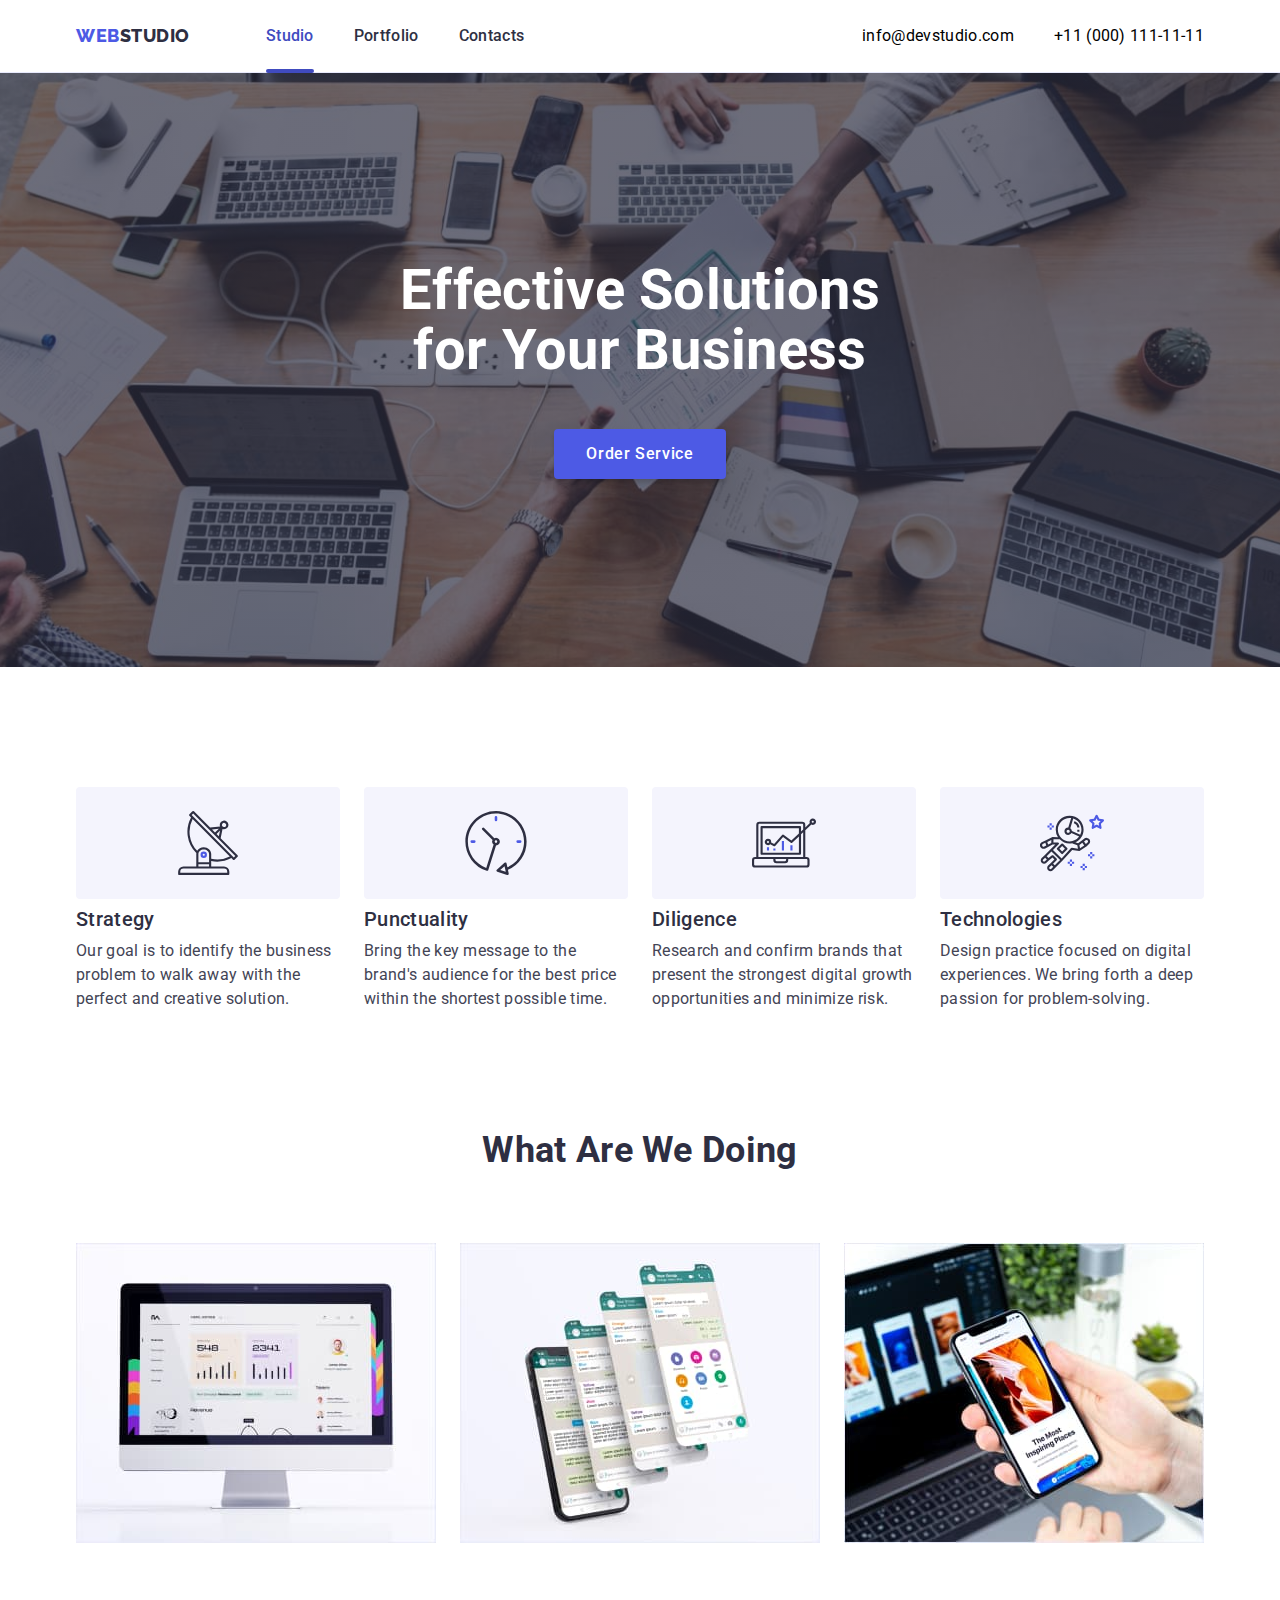
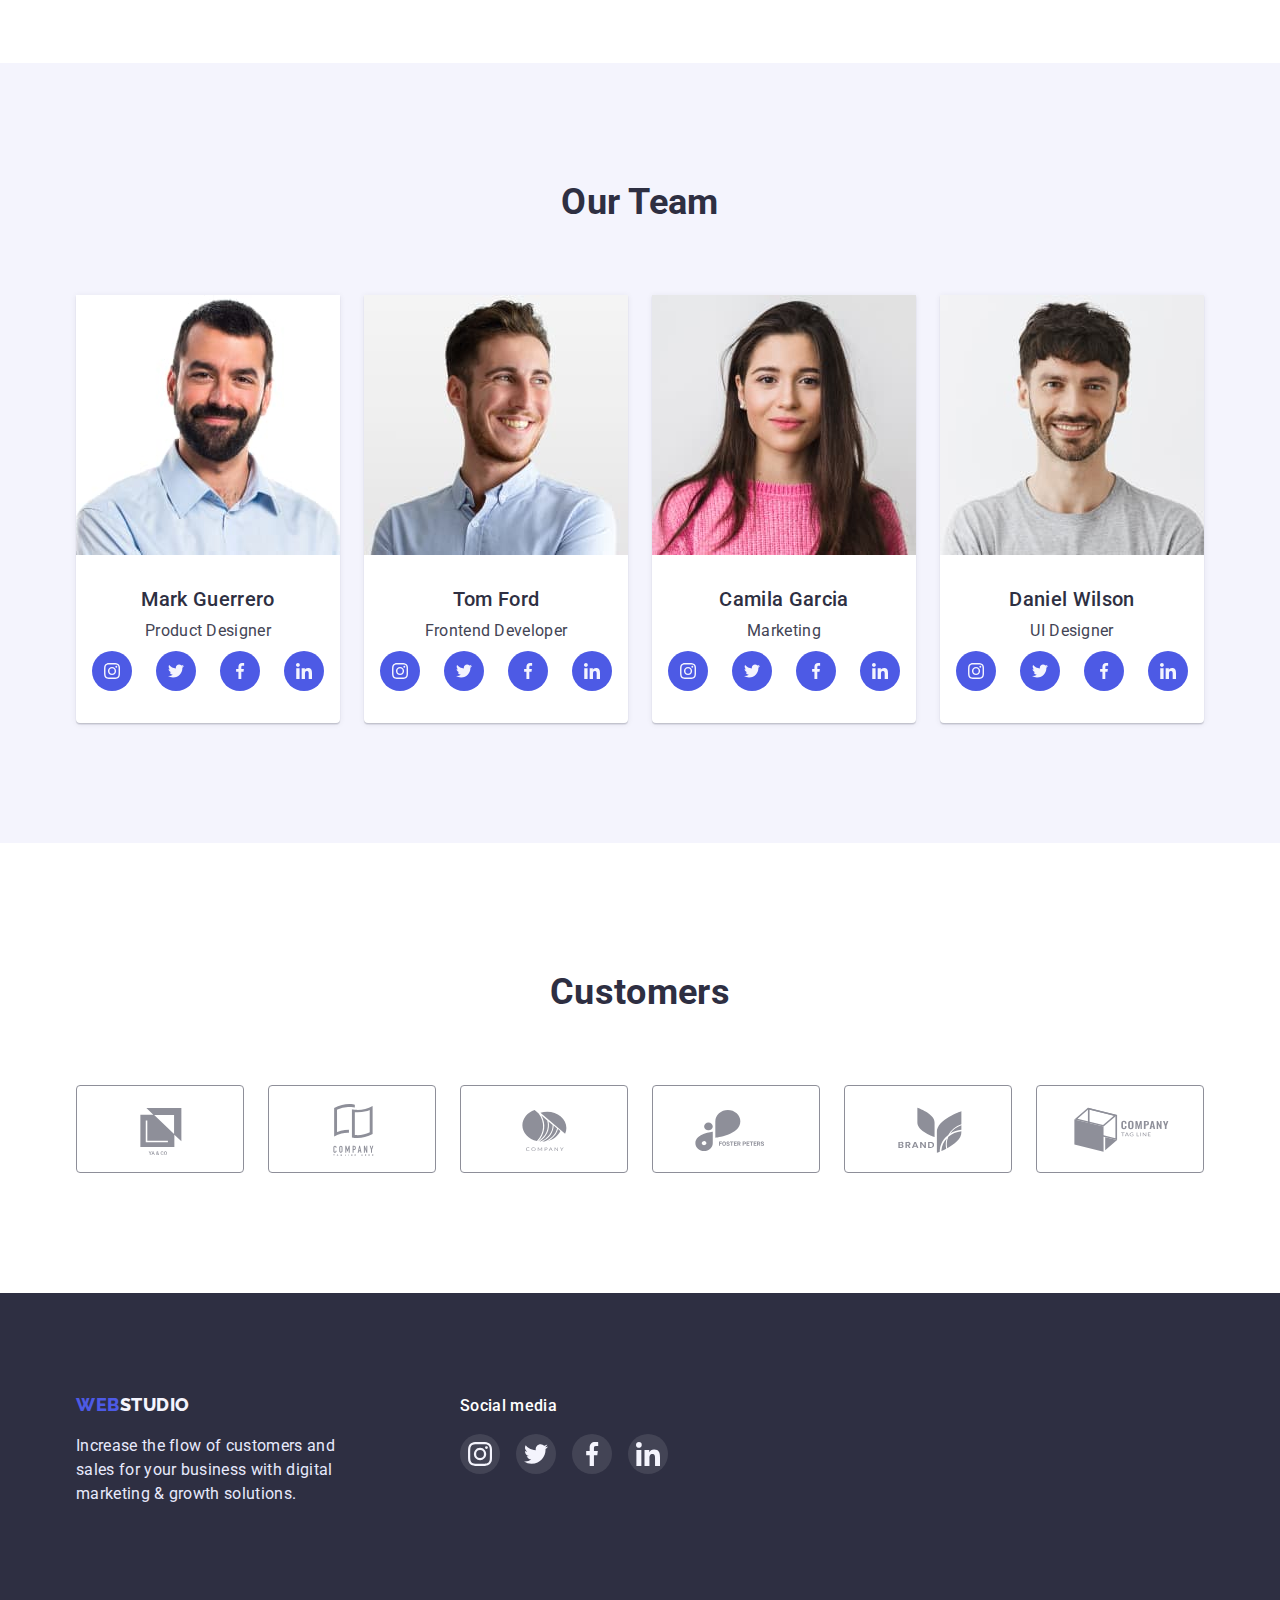
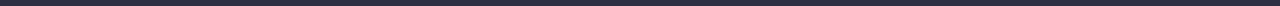
==== index.html @ 30af1ad0 "Initial commit" ====
<!DOCTYPE html>
<html lang="en">
<head>
    <meta charset="UTF-8">
    <meta http-equiv="X-UA-Compatible" content="IE=edge">
    <meta name="viewport" content="width=device-width, initial-scale=1.0">
    <title>Web Studio (Version 3.0)</title>
    <link rel="preconnect" href="https://fonts.googleapis.com">
    <link rel="preconnect" href="https://fonts.gstatic.com" crossorigin>
    <link href="https://fonts.googleapis.com/css2?family=Raleway:wght@800&family=Roboto:wght@400;500;700&display=swap" rel="stylesheet">
    <link rel="stylesheet" href="https://cdn.jsdelivr.net/npm/modern-normalize@1.1.0/modern-normalize.css">
    <link rel="stylesheet" href="./css/style.css">
</head>

<body>

    <!--HEADER-->

    <header class="page-header">
        <div class="container page-container">
            <nav class="page-nav page-container">
            <a class="logo link" href="./index.html">Web<span class="logotype">Studio</span></a>
            <ul class="menu list page-container">
                <li class="menu-item">
                    <a class="menu-link current link" href="./index.html">Studio</a></li>
                <li class="menu-item">
                    <a class="menu-link link" href="./portfolio.html">Portfolio</a></li>
                <li class="menu-item">
                    <a class="menu-link link" href="./contacts.html">Contacts</a></li>
            </ul>
            </nav>
            <address class="address">
                <ul class="list page-container">
                    <li class="menu-item">
                        <a class="contact-email link" href="mailto:info@devstudio.com">info@devstudio.com</a>
                    </li >
                    <li class="menu-item">
                        <a class="contact-phone-number link" href="tel:+110001111111">+11 (000) 111-11-11</a>
                    </li>
                </ul>
            </address>
        </div>
   </header>
    <main>

        <!--HERO-->

        <section class="hero">
            <div class="container">
                <h1 class="page-hero">Effective Solutions for Your Business</h1>
                <button class="btn-page-hero" type="button" data-modal-open>Order Service</button>
            </div>
        </section>

        <!--WORK PRINCIPLES-->

        <section class="section-work-prin">
            <div class="container">
                <h2 class="visually-hidden">Work principles</h2>
                <ul class="list page-container page-work-prin">
                    
                    <li class="card">
                        <div class="block-work">
                            <svg class="work-icon" width="64" height="64"> 
                                <use href="./images/symbol-defs.svg#icon-antenna"></use> 
                            </svg>
                        </div>
                        <h3 class="title">Strategy</h3>
                        <p class="text">Our goal is to identify the business
                        problem to walk away with the perfect and creative solution. </p>
                    </li>

                    <li class="card">
                        <div class="block-work">
                            <svg class="work-icon" width="64" height="64"> 
                                <use href="./images/symbol-defs.svg#icon-clock"></use> 
                            </svg>
                        </div>
                        <h3 class="title">Punctuality</h3> 
                        <p class="text">Bring the key message to the brand's audience for the best price within the shortest possible time.</p>
                    </li>
                    <li class="card">
                        <div class="block-work">
                            <svg class="work-icon" width="64" height="64"> 
                                <use href="./images/symbol-defs.svg#icon-diagram"></use> 
                            </svg>
                        </div>
                        <h3 class="title">Diligence</h3>
                        <p class="text">Research and confirm brands that present the strongest digital growth opportunities and minimize risk.</p>
                    </li>
                    <li class="card">
                        <div class="block-work">
                            <svg class="work-icon" width="64" height="64"> 
                                <use href="./images/symbol-defs.svg#icon-astronaut"></use> 
                            </svg>
                        </div>
                        <h3 class="title">Technologies</h3>
                        <p class="text">Design practice focused on digital experiences. We bring forth a deep passion for problem-solving.</p>
                    </li>
                </ul>
            </div>
        </section>

        <!--WHAT DOING-->

        <section class="section">
            <div class="container">
                <h2 class="page-title-what">What are we doing</h2>
                <ul class="list cards-doing page-container">
                    <li class="card"><img src="./images/monitor.jpg" alt="monitor" 
                        width="360" 
                        height="300"></li>
                    <li class="card"><img src="./images/mobilephone.jpg" alt="mobile phones" 
                        width="360" 
                        height="300"></li>
                    <li class="card"><img src="./images/phone-in-hand.jpg" alt="mobile phone in hand" 
                        width="360" 
                        height="300"></li>
                </ul>
        </div>
        </section>

        <!--OUR TEAM-->

        <section class="bgr-our-team">
            <div class="container">
                <h2 class="page-title-team">Our Team</h2>
                <ul class="list page-our-team">
                    <li class="card-our-team">
                        <img src="./images/our-team/mark-guerrero.jpg" alt="Mark Guerrero" width="264" height="260">
                        <div class="blok-img">
                            <h3 class="title">Mark Guerrero</h3>
                            <p class="text">Product Designer</p>
                            <ul class="team-list list">

                                <li class="team-list-item"><a class="team-list-link" href="">
                                    <svg class="team-icon" width="16" height="16"> 
                                        <use href="./images/symbol-defs.svg#icon-instagram"></use> 
                                    </svg>
                                </a>                  
                                </li>

                                <li class="team-list-item"><a class="team-list-link" href="">
                                    <svg class="team-icon" width="16" height="16"> 
                                        <use href="./images/symbol-defs.svg#icon-twitter"></use> 
                                    </svg>
                                </a>                  
                                </li>

                                <li class="team-list-item"><a class="team-list-link" href="">
                                    <svg class="team-icon" width="16" height="16"> 
                                        <use href="./images/symbol-defs.svg#icon-facebook"></use> 
                                    </svg>
                                </a>                  
                                </li>

                                <li class="team-list-item"><a class="team-list-link" href="">
                                    <svg class="team-icon" width="16" height="16"> 
                                        <use href="./images/symbol-defs.svg#icon-linkedin"></use> 
                                    </svg>
                                </a>                  
                                </li>
                            </ul>
                        </div>
                    </li>

                    <li class="card-our-team">
                        <img src="./images/our-team/tom-ford.jpg" alt="Tom Ford" width="264" height="260">
                        <div class="blok-img">
                            <h3 class="title">Tom Ford</h3>
                            <p class="text">Frontend Developer</p>
                            <ul class="team-list list">

                                <li class="team-list-item"><a class="team-list-link" href="">
                                    <svg class="team-icon" width="16" height="16"> 
                                        <use href="./images/symbol-defs.svg#icon-instagram"></use> 
                                    </svg>
                                </a>                  
                                </li>

                                <li class="team-list-item"><a class="team-list-link" href="">
                                    <svg class="team-icon" width="16" height="16"> 
                                        <use href="./images/symbol-defs.svg#icon-twitter"></use> 
                                    </svg>
                                </a>                  
                                </li>

                                <li class="team-list-item"><a class="team-list-link" href="">
                                    <svg class="team-icon" width="16" height="16"> 
                                        <use href="./images/symbol-defs.svg#icon-facebook"></use> 
                                    </svg>
                                </a>                  
                                </li>

                                <li class="team-list-item"><a class="team-list-link" href="">
                                    <svg class="team-icon" width="16" height="16"> 
                                        <use href="./images/symbol-defs.svg#icon-linkedin"></use> 
                                    </svg>
                                </a>                  
                                </li>
                            </ul>
                        </div>
                    </li>

                    <li class="card-our-team">
                        <img src="./images/our-team/camila-garcia.jpg" alt="Camila Garcia" width="264" height="260">
                        <div class="blok-img">
                            <h3 class="title">Camila Garcia</h3>
                            <p class="text">Marketing</p>
                            <ul class="team-list list">

                                <li class="team-list-item"><a class="team-list-link" href="">
                                    <svg class="team-icon" width="16" height="16"> 
                                        <use href="./images/symbol-defs.svg#icon-instagram"></use> 
                                    </svg>
                                </a>                  
                                </li>

                                <li class="team-list-item"><a class="team-list-link" href="">
                                    <svg class="team-icon" width="16" height="16"> 
                                        <use href="./images/symbol-defs.svg#icon-twitter"></use> 
                                    </svg>
                                </a>                  
                                </li>

                                <li class="team-list-item"><a class="team-list-link" href="">
                                    <svg class="team-icon" width="16" height="16"> 
                                        <use href="./images/symbol-defs.svg#icon-facebook"></use> 
                                    </svg>
                                </a>                  
                                </li>

                                <li class="team-list-item"><a class="team-list-link" href="">
                                    <svg class="team-icon" width="16" height="16"> 
                                        <use href="./images/symbol-defs.svg#icon-linkedin"></use> 
                                    </svg>
                                </a>                  
                                </li>
                            </ul>
                        </div>
                    </li>
                    
                    <li class="card-our-team"><img src="./images/our-team/daniel-wilson.jpg" alt="Daniel Wilson" width="264" height="260">
                        <div class="blok-img">
                            <h3 class="title">Daniel Wilson</h3>
                            <p class="text">UI Designer</p>
                            <ul class="team-list list">

                                <li class="team-list-item"><a class="team-list-link" href="">
                                    <svg class="team-icon" width="16" height="16"> 
                                        <use href="./images/symbol-defs.svg#icon-instagram"></use> 
                                    </svg>
                                </a>                  
                                </li>

                                <li class="team-list-item"><a class="team-list-link" href="">
                                    <svg class="team-icon" width="16" height="16"> 
                                        <use href="./images/symbol-defs.svg#icon-twitter"></use> 
                                    </svg>
                                </a>                  
                                </li>

                                <li class="team-list-item"><a class="team-list-link" href="">
                                    <svg class="team-icon" width="16" height="16"> 
                                        <use href="./images/symbol-defs.svg#icon-facebook"></use> 
                                    </svg>
                                </a>                  
                                </li>

                                <li class="team-list-item"><a class="team-list-link" href="">
                                    <svg class="team-icon" width="16" height="16"> 
                                        <use href="./images/symbol-defs.svg#icon-linkedin"></use> 
                                    </svg>
                                </a>                  
                                </li>
                            </ul>
                        </div>
                    </li>
                </ul>
        </div>
        </section>
        <section class="section-customers">
            <div class="container">
                <h2 class="page-title-customers">Customers</h2>
                <ul class="customers-list list">
                    <li class="customers-list-item"><a class="customers-list-link" href="">
                        <svg class="customers-icon" width="104" height="56"> 
                            <use href="./images/symbol-defs.svg#icon-client-one"></use> 
                        </svg>
                    </a>                  
                    </li>
                    <li class="customers-list-item"><a class="customers-list-link" href="">
                        <svg class="customers-icon" width="104" height="56"> 
                            <use href="./images/symbol-defs.svg#icon-client-two"></use> 
                        </svg>
                    </a>                  
                    </li>
                    <li class="customers-list-item"><a class="customers-list-link" href="">
                        <svg class="customers-icon" width="104" height="56"> 
                            <use href="./images/symbol-defs.svg#icon-client-three"></use> 
                        </svg>
                    </a>                  
                    </li>
                    <li class="customers-list-item"><a class="customers-list-link" href="">
                        <svg class="customers-icon" width="104" height="56"> 
                            <use href="./images/symbol-defs.svg#icon-client-four"></use> 
                        </svg>
                    </a>                  
                    </li>
                    <li class="customers-list-item"><a class="customers-list-link" href="">
                        <svg class="customers-icon" width="104" height="56"> 
                            <use href="./images/symbol-defs.svg#icon-client-fife"></use> 
                        </svg>
                    </a>                  
                    </li>
                    <li class="customers-list-item"><a class="customers-list-link" href="">
                        <svg class="customers-icon" width="104" height="56"> 
                            <use href="./images/symbol-defs.svg#icon-client-six"></use> 
                        </svg>
                    </a>                  
                    </li>
                </ul>
            </div>
        </section>
    </main>

    <!--FOOTER-->

    <footer class="footer">
        <div class="container">
            <div class="block-footer">
            <div class="block-logo">
                <a class="logo-footer link" href="./index.html">Web<span class="logotype-footer">Studio</span></a>
                <p class="text-footer">Increase the flow of customers and sales for your business with digital marketing & growth solutions.</p>
            </div>
            <div class="block-social">
                <p class="title-social">Social media</p>
                <ul class="social-list list">
                    <li class="social-list-item">
                        <a class="social-list-link" href="">
                        <svg class="social-icon"> 
                            <use href="./images/symbol-defs.svg#icon-instagram"></use> 
                        </svg>
                    </a>                  
                    </li>
                     <li class="social-list-item">
                        <a class="social-list-link" href="">
                        <svg class="social-icon"> 
                            <use href="./images/symbol-defs.svg#icon-twitter"></use> 
                        </svg>
                    </a>                  
                    </li>
                     <li class="social-list-item">
                        <a class="social-list-link" href="">
                        <svg class="social-icon"> 
                            <use href="./images/symbol-defs.svg#icon-facebook"></use> 
                        </svg>
                    </a>                  
                    </li>
                     <li class="social-list-item">
                        <a class="social-list-link" href="">
                        <svg class="social-icon"> 
                            <use href="./images/symbol-defs.svg#icon-linkedin"></use> 
                        </svg>
                    </a>                  
                    </li>
                </ul>
            </div>
            </div>
        </div>
    </footer>

    <!--MODAL WINDOW-->

    <div class="backdrop is-hidden" data-modal>
        <div class="modal">
            <button type="button" class="modal-close-btn" data-modal-close>
                <svg class="modal-close-btn-icon" width="8" height="8">
                    <use href="./images/symbol-defs.svg#icon-close-black-18dp"></use>
                </svg>
            </button>
        </div>
    </div>
<script src="./js/modal.js"></script>
</body>
</html>
---- css/style.css ----
:root {
    --primary-text-color-slate: #434455;
    --color-navy-blue: #2E2F42;
    --primary-color-white: #ffffff;
    --color-iris: #4D5AE5;
    --color-ocean: #404BBF;
    --color-copnflower: #E7E9FC;
    --color-cloud: #F4F4FD;
    --color-light-slate: #8E8F99;
    --color-green: #31D0AA;
    --color-dairy: #FCFCFC;
    --transition: cubic-bezier(0.4, 0, 0.2, 1);
}

h1,
h2, 
h3,
p {
    margin-top: 0;
    margin-bottom: 0;
}

ul, 
ol {
    margin-top: 0;
    margin-bottom: 0;
    padding-left: 0;
}

img {
    display: block;
    min-width: 100%;
    height: auto;
}

body {
    font-family: 'Roboto', sans-serif;
    font-size: 16px;
    letter-spacing: 0.02em;
    line-height: 1.5;
    background: var(--primary-white-color);
}

.container {
    width: 1158px;
    margin: 0 auto;
    padding-left: 15px;
    padding-right: 15px;
}

.page-container {
    display: flex;
    align-items: center;
}

.list {
    list-style: none;
    padding: 0;
    margin: 0;
}

.link {
    text-decoration: none;
}



/*=========================HEADER======================*/

.logo {
    font-family: 'Raleway', sans-serif;
    font-weight: 800;
    font-size: 18px;
    line-height: 1.33;
    letter-spacing: 0.03em;
    text-transform: uppercase;
    color: var(--color-iris);
    margin-right: 76px;
}

.logotype {
    color: var(--color-navy-blue);
    
}

.menu-link {
    position: relative;
    font-weight: 500;
    color: var(--color-navy-blue);
    transition: color 250ms var(--transition);
}

.current {
    color: var(--color-ocean);
}

.menu-link:hover,
.menu-link:focus,
.contact-email:hover,
.contact-email:focus,
.contact-phone-number:hover,
.contact-phone-number:focus {
    color: var(--color-iris);
}

.current::after {
    position: absolute;
    content: '';
    left: 0;
    bottom: 0;
    width: 100%;
    height: 4px;
    display: block;
    background-color: var(--color-ocean);
    border-radius: 2px;
    transform: translateY(28px);
}

.contact-email,
.contact-phone-number {
    color: var(--primary-text-color);
    font-style: normal;
    transition: color 250ms var(--transition);
}

.address {
    margin-left: auto;
}

.menu-item:not(:last-child) {
    margin-right: 40px;
}

.page-header {
    padding-top: 24px;
    padding-bottom: 24px;
    border-bottom: 1px solid var(--color-copnflower);
}

/*========================HERO============================*/

.hero {
    background-color: var(--color-navy-blue);
    text-align: center;
    padding-top: 188px;
    padding-bottom: 188px;
    background-image: linear-gradient(rgba(46, 47, 66, 0.7), rgba(46, 47, 66, 0.7)), url("../images/people-office.jpg");
    background-size: cover;
    background-position: center;
    background-repeat: no-repeat;
    max-width: 1440px;
    margin: 0 auto;
    background-color: rgba(46, 47, 66, 0.7);
}

.page-hero {
    font-size: 56px;
    line-height: 1.07;
    font-weight: 700;
    color: var(--primary-color-white);
    margin-bottom: 48px;
    margin-right: auto;
    margin-left: auto;
    width: 496px;
}

.btn-page-hero {
    background: var(--color-iris);
    color: var(--primary-color-white);
    font-weight: 500;
    letter-spacing: 0.04em;
    cursor: pointer;
    font-family: inherit;
    padding: 16px 32px;
    border: none;
    border-radius: 4px;
    box-shadow: 0px 4px 4px rgba(0, 0, 0, 0.15);
    transition: background-color 250ms var(--transition);
}

.btn-page-hero:hover,
.btn-page-hero:focus {
    background-color: var(--color-ocean);
}

/*==================WORK PRINCIPLES===========================*/

.visually-hidden {
    position: absolute;
    width: 1px;
    height: 1px;
    margin: -1px;
    border: 0;
    padding: 0;
    white-space: nowrap;
    clip-path: inset(100%);
    clip: rect(0 0 0 0);
    overflow: hidden;
}

.page-work-prin .title {
    font-weight: 500;
    font-size: 20px;
    line-height: 1.2;
    color: var(--color-navy-blue);
    margin-bottom: 8px;
}

.page-work-prin .text {
    color: var(--primary-text-color-slate);
}

.card {
    margin-right: 24px;
}

.card:last-child {
    margin-right: 0;
}

.section-work-prin {
    padding-top: 120px;
    padding-bottom: 120px;
}

.block-work {
    background-color: var(--color-cloud);
    width: 264px;
    height: 112px;
    display: flex;
    justify-content: center;
    align-items: center;
    margin-bottom: 8px;
    border-radius: 4px;
}

/*=======================WHAT DOING=====================*/
/*========================OUR TEAM======================*/

.bgr-our-team {
    background-color: var(--color-cloud);
    padding: 120px 0px;

}

.page-title-what,
.page-title-team,
.page-title-customers {
    font-weight: 700;
    font-size: 36px;
    line-height: 1.11;
    text-transform: capitalize;
    color: var(--color-navy-blue);
    margin-bottom: 72px;
    text-align: center;
}

.page-our-team .title {
    font-weight: 500;
    font-size: 20px;
    line-height: 1.2;
    color: var(--color-navy-blue);
    margin-bottom: 8px;
}

.page-our-team .text {
    color: var(--primary-text-color-slate);
    margin-bottom: 8px;
}

.page-our-team,
.customers-list {
    display: flex;
    flex-wrap: wrap;
    gap: 24px;
}

.card-our-team {
    flex-basis: calc((100% - 72px) / 4);
    background-color: var(--primary-color-white);
    box-shadow: 0px 1px 6px rgba(46, 47, 66, 0.08), 0px 1px 1px rgba(46, 47, 66, 0.16), 0px 2px 1px rgba(46, 47, 66, 0.08);
    border-radius: 0px 0px 4px 4px;
    border-top: none;
}

.section {
    padding-bottom: 120px;
}

.blok-img {
    padding: 32px 16px;
    text-align: center;
}

.team-list-link {
    border-radius: 50%;
    width: 40px;
    height: 40px;
    background-color: var(--color-iris);
    display: flex;
    justify-content: center;
    align-items: center;
    transition: background-color 250ms var(--transition);
}

.team-list-link:hover,
.team-list-link:hover {
    background-color: var(--color-ocean);
}

.team-list {
    display: flex;
    justify-content: center;
    gap: 24px;
}

/*====================CUSTOMERS========================*/

.section-customers {
    padding: 130px 0 120px 0;
}

.customers-list-link {
    display: flex;
    justify-content: center;
    align-items: center;
    width: 168px;
    height: 88px;
    border: 1px solid var(--color-light-slate);
    border-radius: 4px;
    transition: border 250ms var(--transition);
}

.customers-icon {
    fill: var(--color-light-slate);
    transition: fill 250ms var(--transition);
}
.customers-list-link:hover,
.customers-list-link:focus {
    border: 1px solid var(--color-ocean);
}

.customers-list-link:hover .customers-icon,
.customers-list-link:focus .customers-icon {
    fill: var(--color-ocean);
}
 
/*========================FOOTER==================================*/

.footer {
    background-color: var(--color-navy-blue);
    padding: 100px 0px;
}

.footer .text-footer {
    color: var(--color-copnflower);
}

.logotype-footer {
    color: var(--color-cloud);
}

.logo-footer {
    font-family: 'Raleway', sans-serif;
    font-weight: 800;
    font-size: 18px;
    line-height: 1.33;
    letter-spacing: 0.03em;
    text-transform: uppercase;
    color: var(--color-iris);
}

.footer .logo {
    background-color: var(--primary-title-color);
}

.text-footer {
    margin-top: 16px;
    width: 264px;
}

.block-footer {
    display: flex;
    align-items: baseline;
}

.block-logo {
    margin-right: 120px;
}

.title-social {
    color: var(--primary-color-white);
    font-weight: 500;
    font-size: 16px;
    margin-bottom: 16px;
}

.social-list-link {
    background: rgba(255, 255, 255, 0.1);
    width: 40px;
    height: 40px;
    border-radius: 50%;
    display: flex;
    justify-content: center;
    align-items: center;
    transition: background-color 250ms var(--transition);
}

.social-list {
    display: flex;
    justify-content: center;
    gap: 16px;
}

.social-icon {
    width: 24px;
    height: 24px;
    fill: var(--color-cloud);
}

.social-list-link:hover,
.social-list-link:focus {
    background-color: var(--color-green);
}

/*==========================MODAL WINDOW========================*/

.backdrop {
    position: fixed;
    top: 0;
    left: 0;
    width: 100%;
    height: 100%;
    background-color: rgba(46, 47, 66, 0.4);

    transition: opacity 250ms var(--transition), visibility 250ms var(--transition);
}

.modal {
    position: absolute;
    top: 50%;
    left: 50%;
    transform: translate(-50%, -50%);
    width: 408px;
    height: 576px;
    background-color: var(--color-dairy);
    box-shadow: 0px 1px 1px rgba(0, 0, 0, 0.14), 0px 1px 3px rgba(0, 0, 0, 0.12), 0px 2px 1px rgba(0, 0, 0, 0.2);
    border-radius: 4px;
}

.backdrop.is-hidden {
    opacity: 0;
    visibility: hidden;
    pointer-events: none;
}

.modal-close-btn {
    position: absolute;
    top: 24px;
    right: 24px;
    display: flex;
    justify-content: center;
    align-items: center;
    width: 24px;
    height: 24px;
    border-radius: 50%;
    background-color: var(--color-copnflower);
    border: 1px solid rgba(0, 0, 0, 0.1);
    padding: 0;
    transition: background-color 250ms var(--transition);
    cursor: pointer;
}

.modal-close-btn-icon {
    transition: fill 250ms var(--transition)
}

.modal-close-btn:hover,
.modal-close-btn:focus {
    background-color: var(--color-ocean);
}

.modal-close-btn:hover .modal-close-btn-icon,
.modal-close-btn:focus .modal-close-btn-icon {
    fill: var(--primary-color-white);
}

/*==========================MODAL WINDOW========================*/

/*======================PORTFOLIO-NAVIGATION====================*/

.menu-btn .btn {
    font-weight: 500;
    letter-spacing: 0.04em;
    color: var(--color-iris);
    background-color: var(--color-cloud);
    border: 1px solid var(--color-copnflower);
    border-radius: 4px;
    cursor: pointer;
    font-family: inherit;   
    padding: 12px 24px;
    transition: color 250ms cubic-bezier(0.4, 0, 0.2, 1), background-color 250ms cubic-bezier(0.4, 0, 0.2, 1);
}

.menu-btn {
    display: flex;
    gap: 24px;
    margin-bottom: 72px;
    justify-content: center;
}

.btn:hover,
.btn:focus {
    color: var(--primary-color-white);
    background-color: var(--color-ocean);
}

.page-galery .title {
    font-weight: 500;
    font-size: 20px;
    line-height: 1.2;
    color: var(--color-navy-blue);
    margin-bottom: 8px;
}

.page-galery .text {
    color: var(--primary-text-color-slate);
}

.page-galery {
    display: flex;
    flex-wrap: wrap;
    gap: 48px;
    column-gap: 24px;
}

.page-galery > .card-galery {
    flex-basis: calc((100% - 48px) / 3);
}

.content {
    padding: 32px 0px 32px 16px;
    border: 1px solid var(--color-copnflower);
    border-top: none;
}

.cards-galery {
    display: block;
    text-decoration: none;
    transition: box-shadow 250ms cubic-bezier(0.4, 0, 0.2, 1);
}

.cards-galery:hover,
.cards-galery:focus {
    box-shadow: 0px 1px 6px rgba(46, 47, 66, 0.08), 0px 1px 1px rgba(46, 47, 66, 0.16), 0px 2px 1px rgba(46, 47, 66, 0.08);
}

.section-galery {
    padding-top: 96px;
    padding-bottom: 120px;
}

.overlay {
    position: absolute;
    left: 0;
    top: 0;
    width: 100%;
    height: 100%;
    overflow: auto;
    transform: translate(0, 100%);
    transition: transform 250ms cubic-bezier(0.4, 0, 0.2, 1);
    padding: 40px 32px 64px;
    background-color: var(--color-iris);
    color: var(--color-cloud);
}

.div-overlay {
    position: relative;
    overflow: hidden;
}

.cards-galery:hover .overlay {
    transform: translate(0, 0);
}
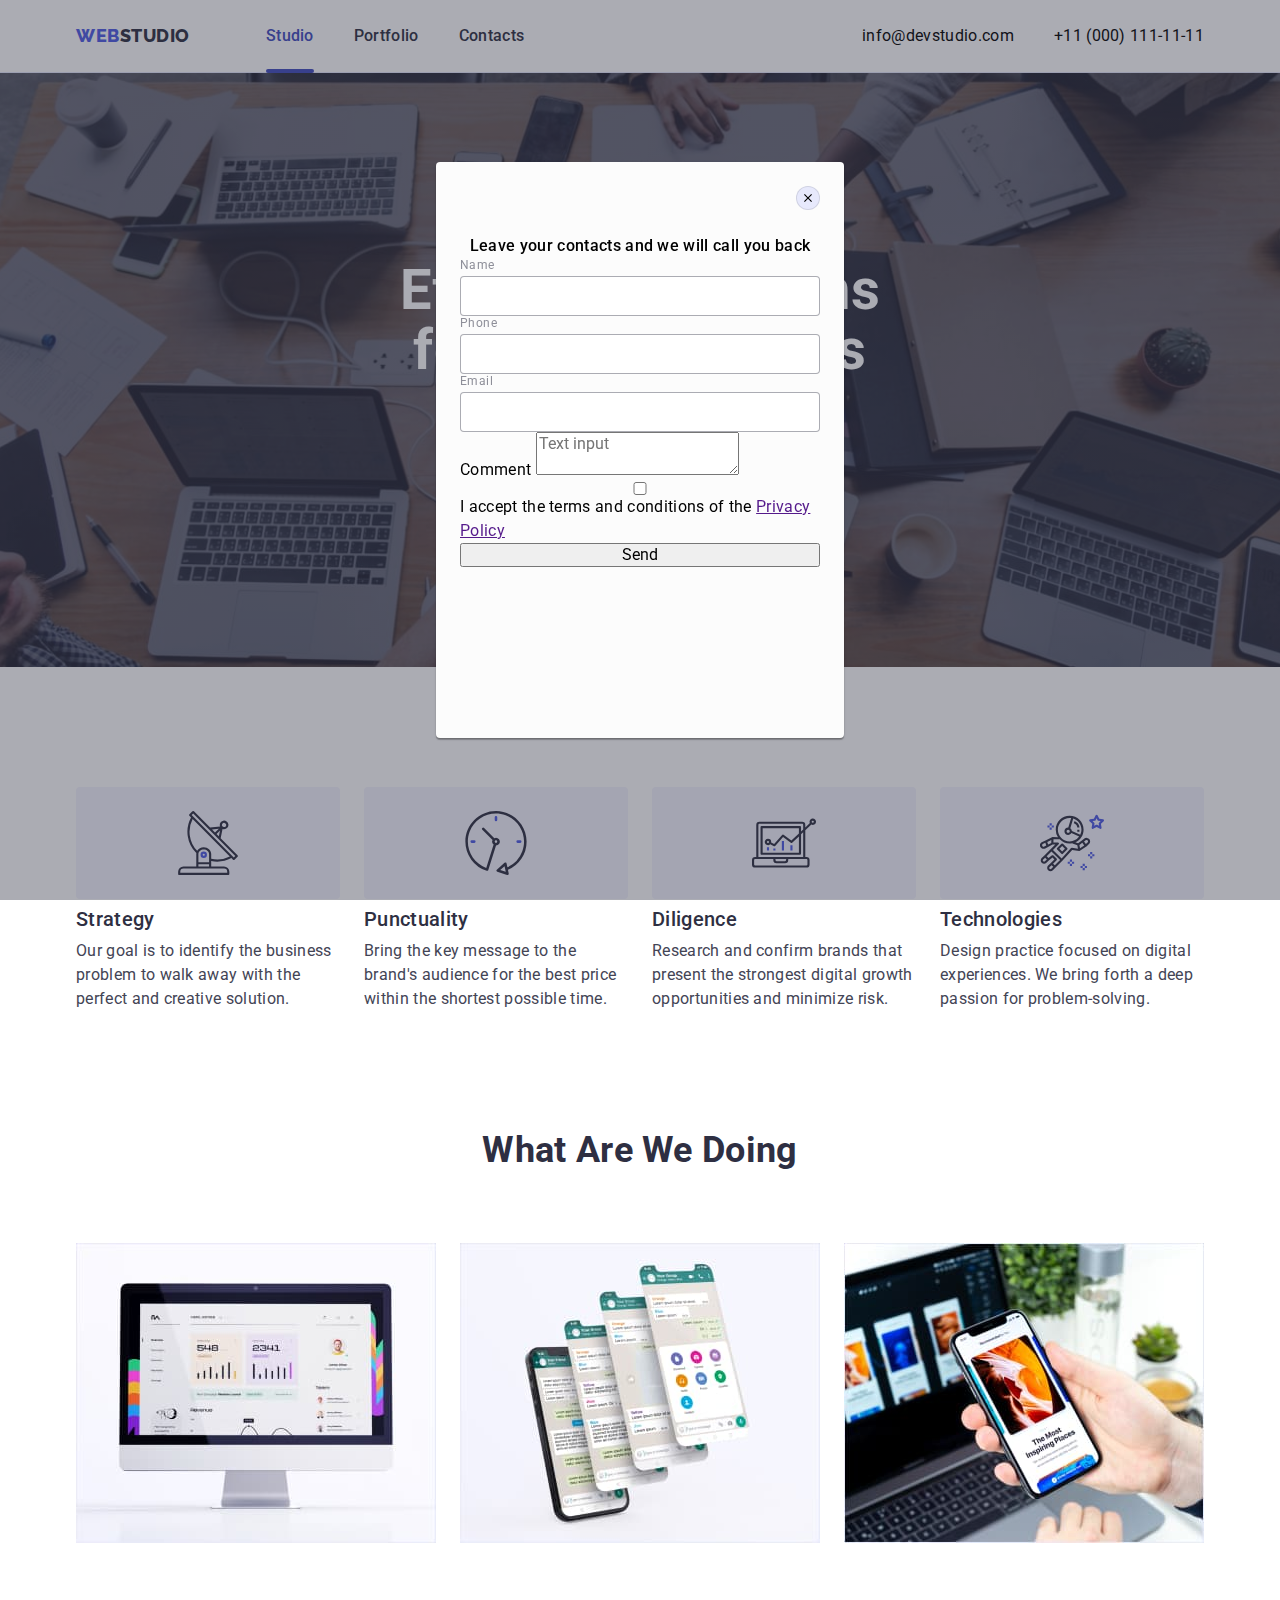
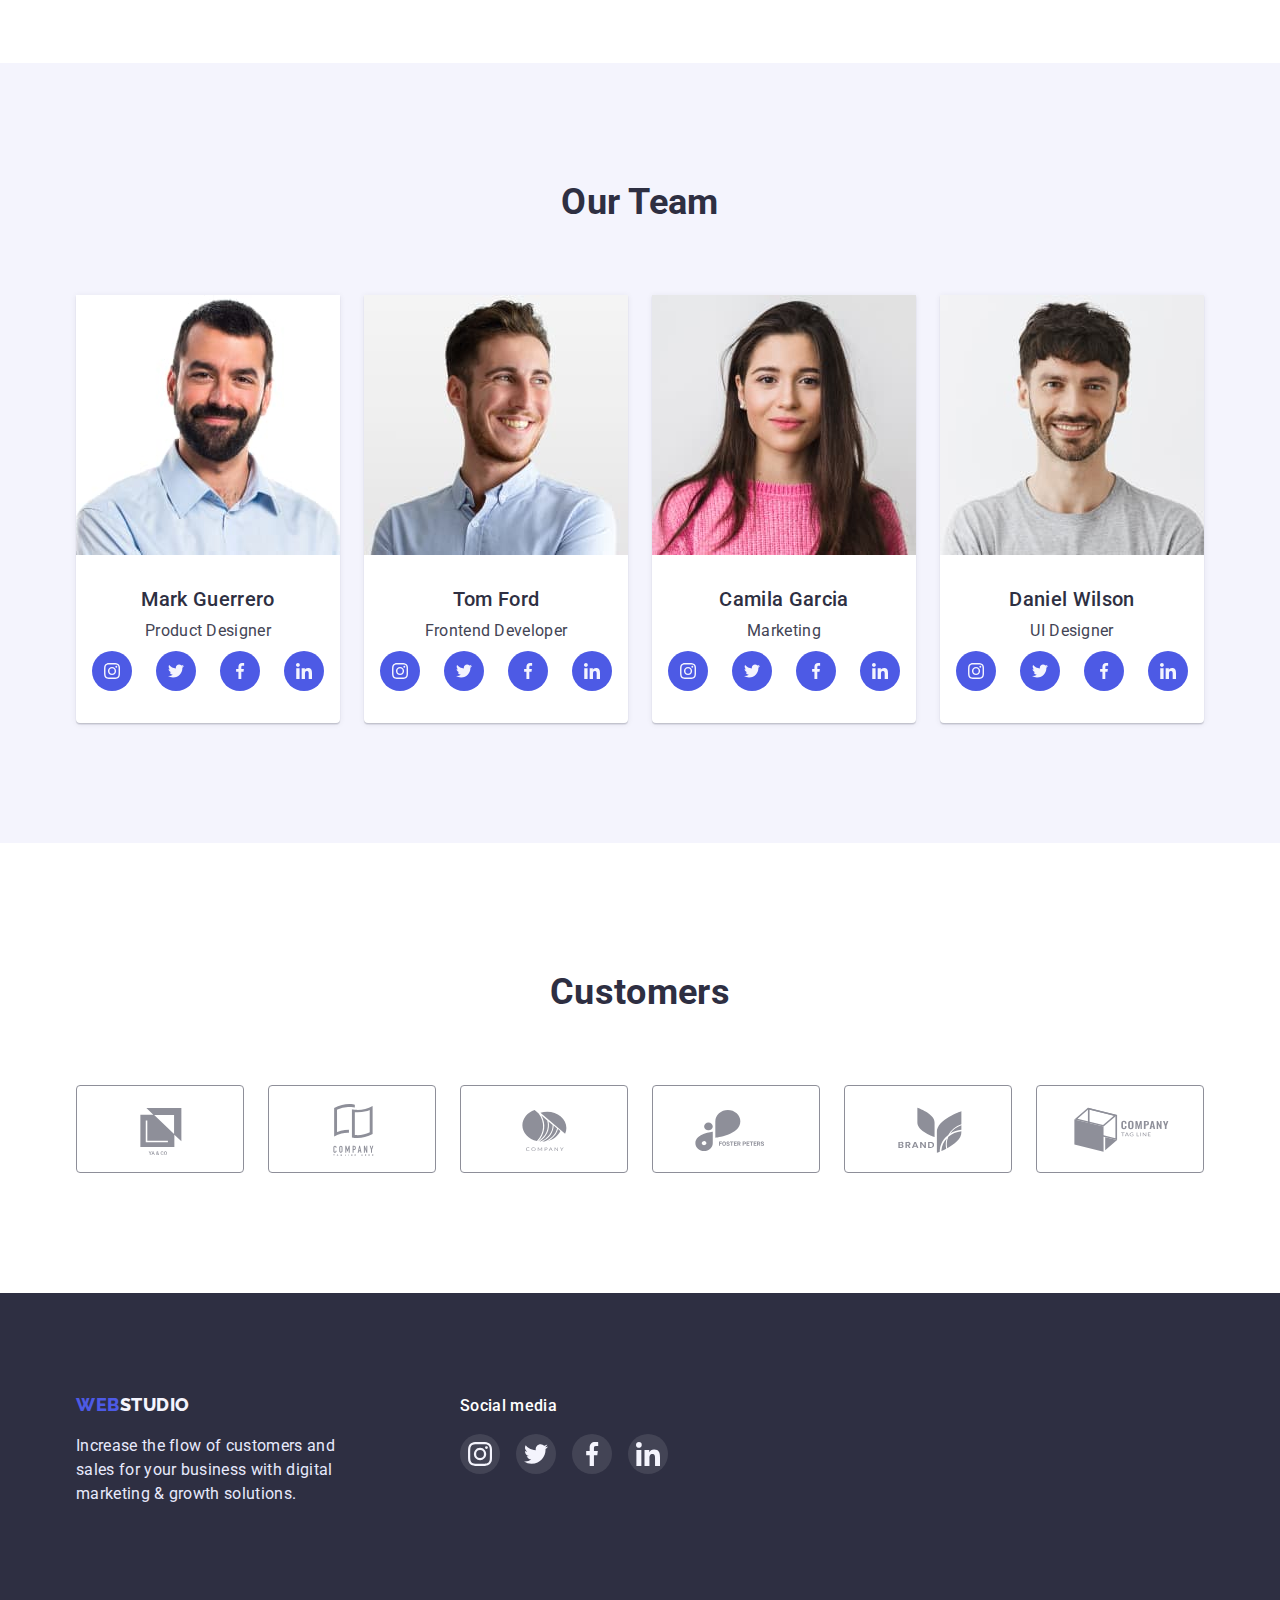
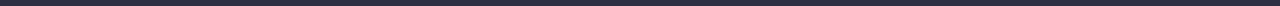
==== commit 0c7def3a: "Розмітка даних модального вікна" ====
--- a/index.html
+++ b/index.html
@@ -372,13 +372,36 @@
 
     <!--MODAL WINDOW-->
 
-    <div class="backdrop is-hidden" data-modal>
+    <div class="backdrop" data-modal>
         <div class="modal">
             <button type="button" class="modal-close-btn" data-modal-close>
                 <svg class="modal-close-btn-icon" width="8" height="8">
                     <use href="./images/symbol-defs.svg#icon-close-black-18dp"></use>
                 </svg>
             </button>
+            <form class="modal-form">
+                <p class="modal-title">Leave your contacts and we will call you back</p>
+                <label class="modal-form-field">
+                    <span class="modal-form-input-desc">Name</span>
+                    <input type="text" name="user_name" class="modal-form-input" required pattern="^[a-zA-Z]" + minlength="2"/>
+                </label>
+                <label class="modal-form-field">
+                    <span class="modal-form-input-desc">Phone</span>
+                    <input type="tel" name="user_phone" class="modal-form-input" required pattern="[0-9]{3}-[0-9]{3}-[0-9]{2}-[0-9]{2}" title="xxx-xxx-xx-xx"/>
+                </label>
+                <label class="modal-form-field">
+                    <span class="modal-form-input-desc">Email</span>
+                    <input type="email" name="user_email" class="modal-form-input" required/>
+                </label>
+                <label class="modal-form-field">
+                    <span class="modal-form-input-desk">Comment</span>
+                    <textarea name="user-comment" class="modal-form-comment" placeholder="Text input"
+                    ></textarea>
+                </label>
+                <input id="user-policy" type="checkbox" name="user_policy" class="modal-form-check"/>
+                <label for="user-policy" class="modal-form-submit">I accept the terms and conditions of the <a href="">Privacy Policy</a></label>
+                <button type="submit" class="modal-form-submit">Send</button>
+            </form>
         </div>
     </div>
 <script src="./js/modal.js"></script>
--- a/css/style.css
+++ b/css/style.css
@@ -443,6 +443,7 @@
     transform: translate(-50%, -50%);
     width: 408px;
     height: 576px;
+    padding: 72px 24px 24px 24px;
     background-color: var(--color-dairy);
     box-shadow: 0px 1px 1px rgba(0, 0, 0, 0.14), 0px 1px 3px rgba(0, 0, 0, 0.12), 0px 2px 1px rgba(0, 0, 0, 0.2);
     border-radius: 4px;
@@ -483,6 +484,35 @@
 .modal-close-btn:hover .modal-close-btn-icon,
 .modal-close-btn:focus .modal-close-btn-icon {
     fill: var(--primary-color-white);
+}
+
+.modal-form {
+    display: flex;
+    flex-direction: column;
+}
+
+.modal-title {
+    font-weight: 500;
+    font-size: 16px;
+    text-align: center;
+
+}
+
+.modal-form-input-desc {
+    display: block;
+    margin-bottom: 4px;
+    font-size: 12px;
+    line-height: 1.17;
+    letter-spacing: 0.04em;
+    color: var(--color-light-slate);
+}
+
+.modal-form-input {
+    width: 100%;
+    height: 40px;
+    border: 1px solid rgba(46, 47, 66, 0.4);
+    border-radius: 4px;
+
 }
 
 /*==========================MODAL WINDOW========================*/
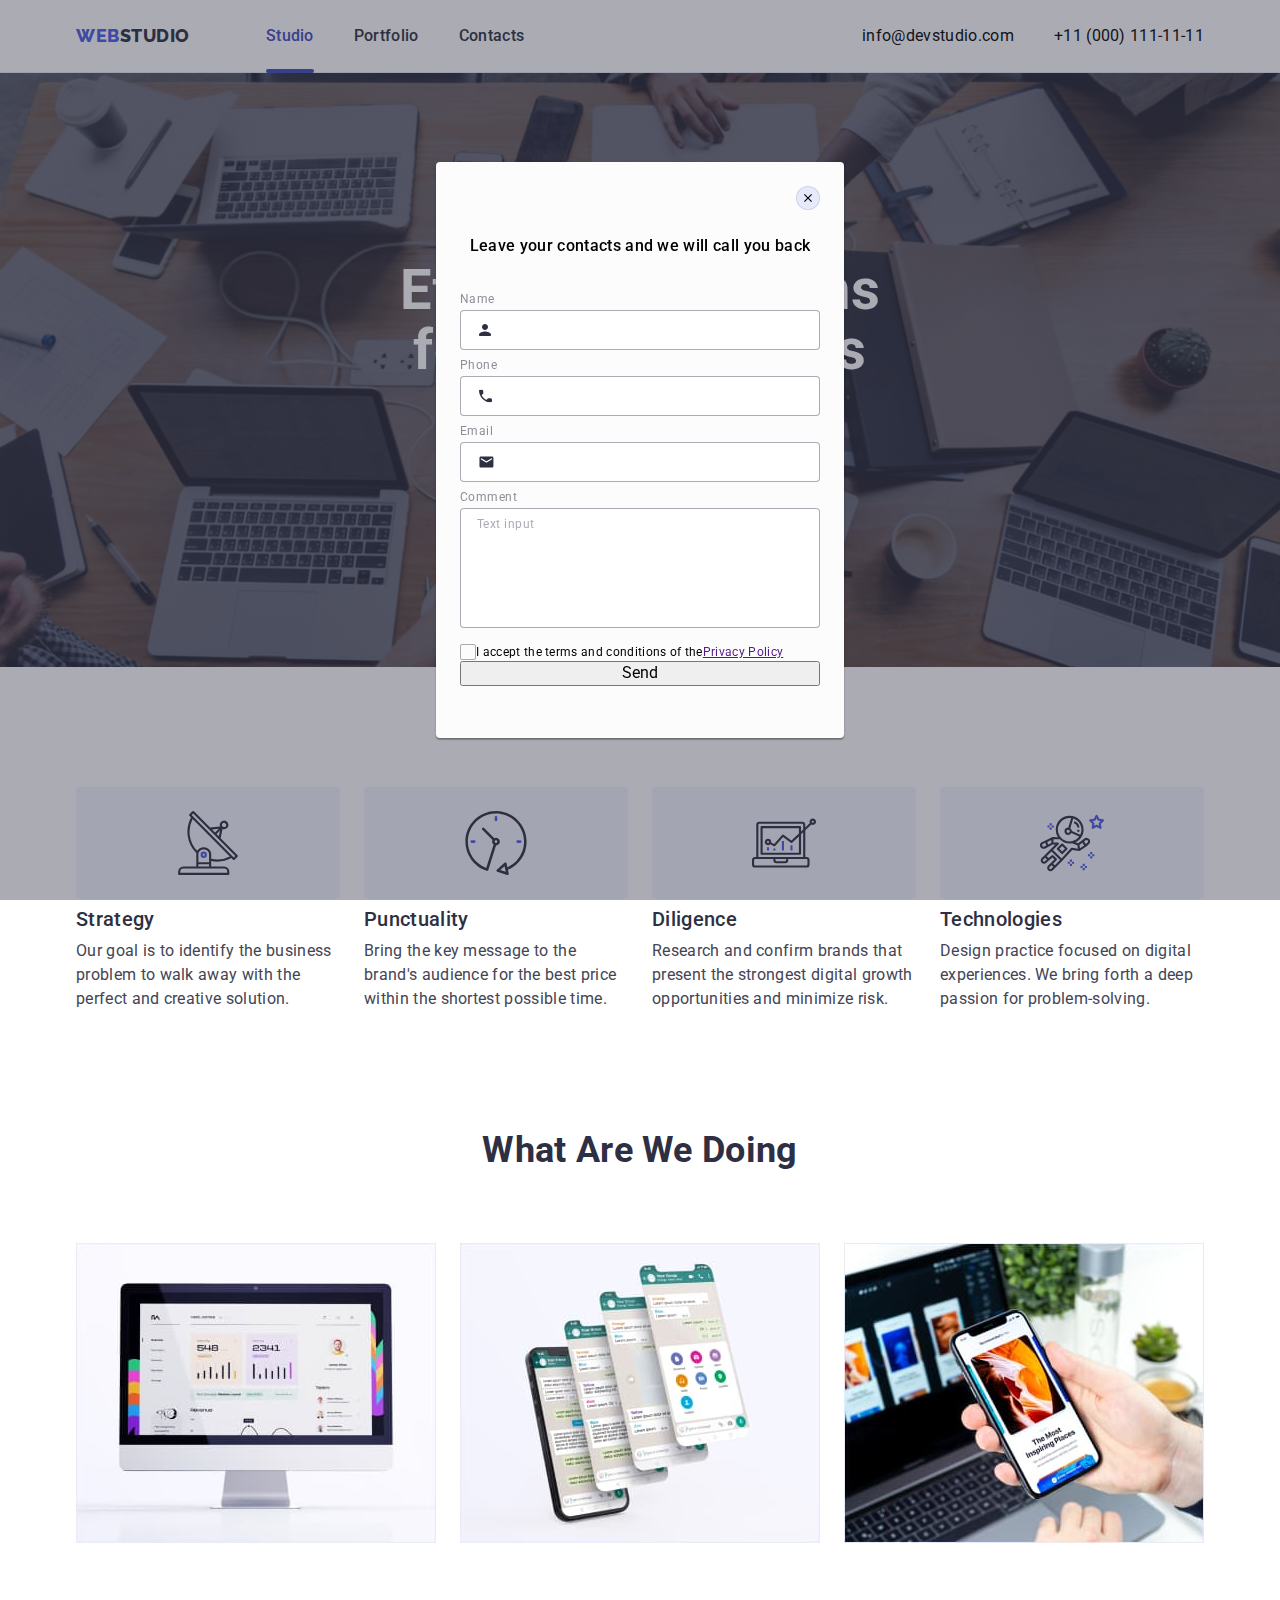
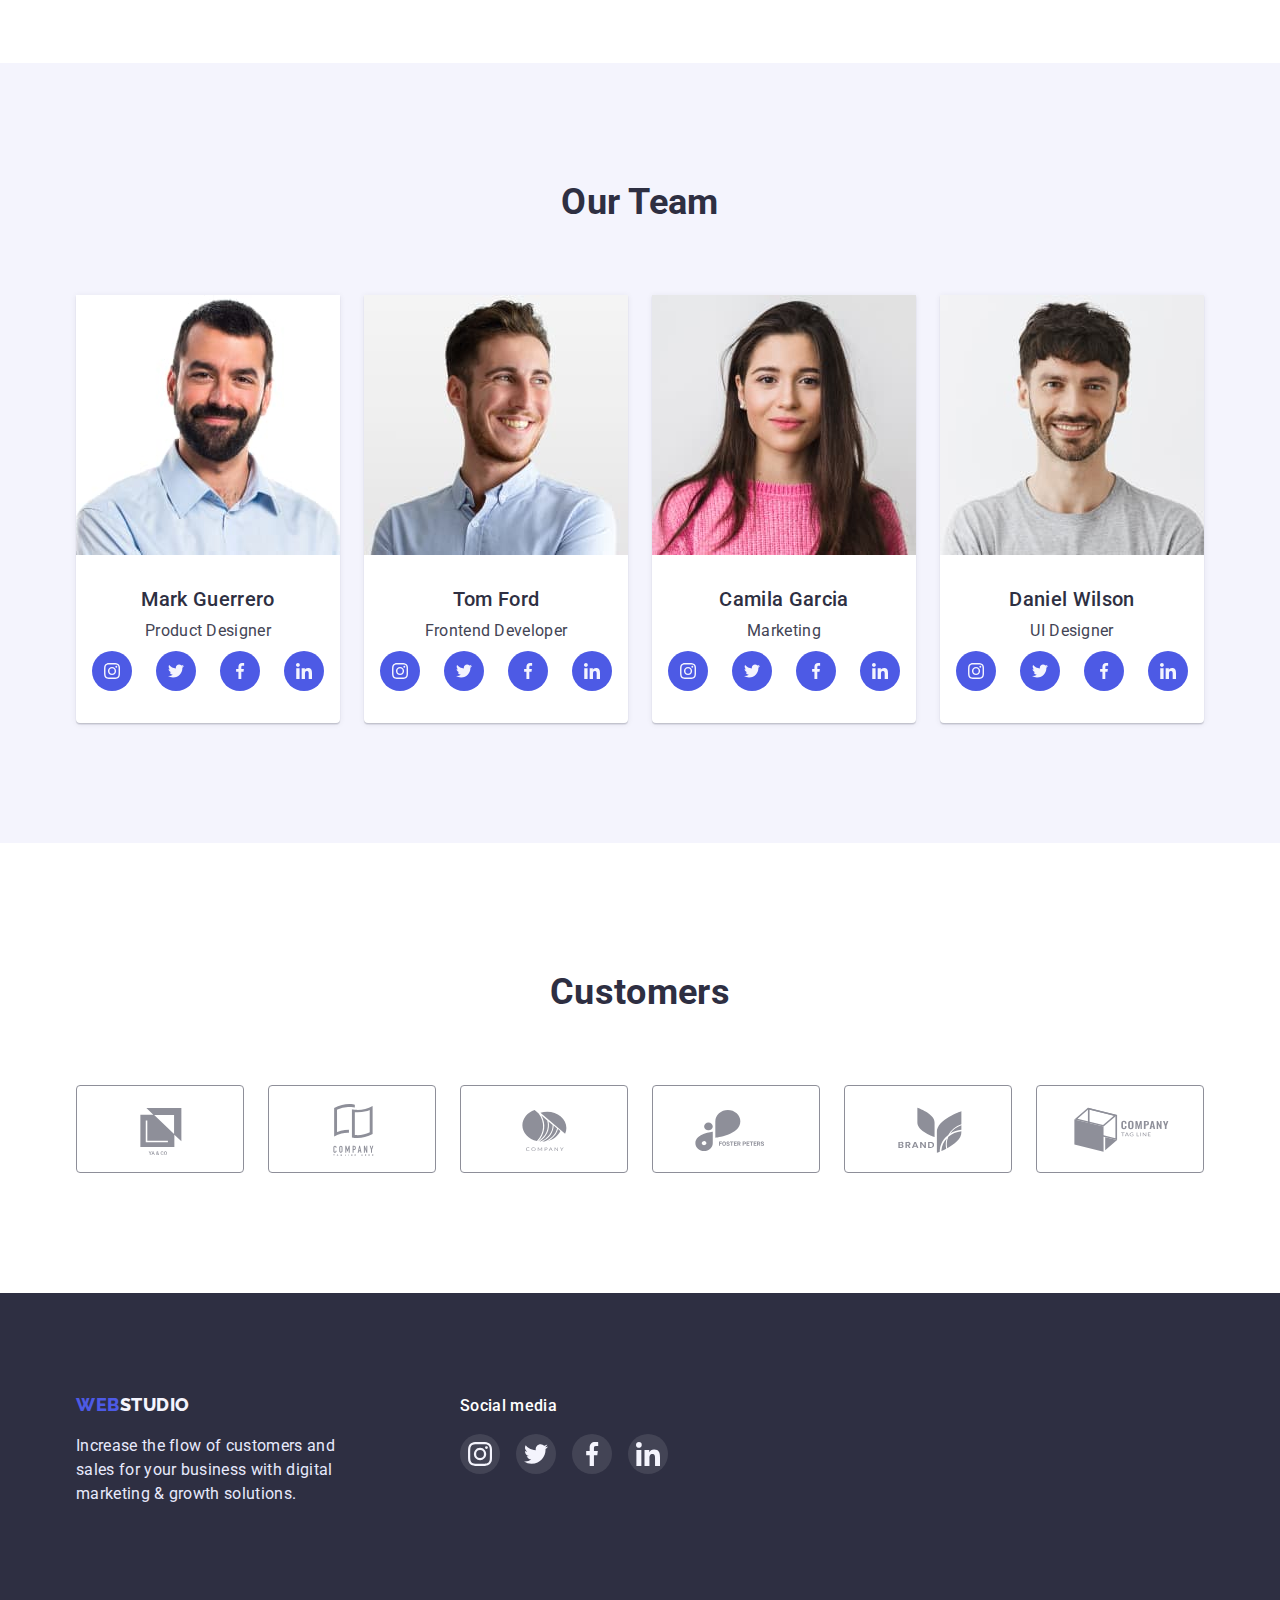
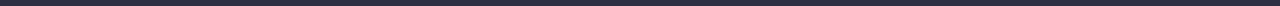
==== commit 1c26c82d: "Заповнення даними модальне вікно1" ====
--- a/index.html
+++ b/index.html
@@ -383,23 +383,46 @@
                 <p class="modal-title">Leave your contacts and we will call you back</p>
                 <label class="modal-form-field">
                     <span class="modal-form-input-desc">Name</span>
-                    <input type="text" name="user_name" class="modal-form-input" required pattern="^[a-zA-Z]" + minlength="2"/>
+                    <span class="modal-form-input-wrapper">
+                        <input type="text" name="user_name" class="modal-form-input" required pattern="^[a-zA-Z]" + minlength="2"/>
+                        <svg class="modal-input-icon" width="12" height="12">
+                            <use href="./images/symbol-defs.svg#icon-vector-name"></use>
+                        </svg>
+                    </span>
                 </label>
                 <label class="modal-form-field">
                     <span class="modal-form-input-desc">Phone</span>
-                    <input type="tel" name="user_phone" class="modal-form-input" required pattern="[0-9]{3}-[0-9]{3}-[0-9]{2}-[0-9]{2}" title="xxx-xxx-xx-xx"/>
+                    <span class="modal-form-input-wrapper">
+                        <input type="tel" name="user_phone" class="modal-form-input" required pattern="[0-9]{3}-[0-9]{3}-[0-9]{2}-[0-9]{2}" title="xxx-xxx-xx-xx"/>
+                        <svg class="modal-input-icon" width="13" height="13">
+                        <use href="./images/symbol-defs.svg#icon-vector-phone"></use>
+                        </svg>
+                    </span>
                 </label>
                 <label class="modal-form-field">
                     <span class="modal-form-input-desc">Email</span>
-                    <input type="email" name="user_email" class="modal-form-input" required/>
+                    <span class="modal-form-input-wrapper">
+                        <input type="email" name="user_email" class="modal-form-input" required/>
+                        <svg class="modal-input-icon" width="15" height="12">
+                        <use href="./images/symbol-defs.svg#icon-vector-email"></use>
+                        </svg>
+                    </span>
                 </label>
                 <label class="modal-form-field">
-                    <span class="modal-form-input-desk">Comment</span>
-                    <textarea name="user-comment" class="modal-form-comment" placeholder="Text input"
+                    <span class="modal-form-input-desc">Comment</span>
+                    <textarea 
+                    name="user-comment" 
+                    class="modal-form-comment" 
+                    placeholder="Text input"
                     ></textarea>
                 </label>
-                <input id="user-policy" type="checkbox" name="user_policy" class="modal-form-check"/>
-                <label for="user-policy" class="modal-form-submit">I accept the terms and conditions of the <a href="">Privacy Policy</a></label>
+                <input class="modal-form-check visually-hidden"
+                id="user-policy" 
+                type="checkbox" 
+                name="user_policy"/>
+                <label 
+                for="user-policy" 
+                class="modal-form-check-desc">I accept the terms and conditions of the <a href="">Privacy Policy</a></label>
                 <button type="submit" class="modal-form-submit">Send</button>
             </form>
         </div>
--- a/css/style.css
+++ b/css/style.css
@@ -495,7 +495,7 @@
     font-weight: 500;
     font-size: 16px;
     text-align: center;
-
+    margin-bottom: 34px;
 }
 
 .modal-form-input-desc {
@@ -512,9 +512,96 @@
     height: 40px;
     border: 1px solid rgba(46, 47, 66, 0.4);
     border-radius: 4px;
-
-}
-
+    transition: border 250ms var(--transition) border-radius 250ms var(--transition);
+}
+
+.modal-form-input:focus {
+    outline: none;
+    border: 1px solid var(--color-iris);
+    border-radius: 4px;
+}
+
+.modal-form-input:focus + 
+.modal-input-icon {
+    fill: var(--color-iris);
+}
+
+.modal-form-field {
+    margin-bottom: 8px;
+}
+
+.modal-form-input-wrapper {
+    position: relative;
+    display: block;
+}
+
+.modal-input-icon {
+    position: absolute;
+    top: 50%;
+    left: 19px;
+    display: block;
+    fill: var(--color-navy-blue);
+    transform: translateY(-50%);
+    transition: fill 250ms var(--transition);
+}
+
+.modal-form-comment {
+    position: relative;
+    width: 100%;
+    height: 120px;
+    border: 1px solid rgba(46, 47, 66, 0.4);
+    border-radius: 4px;
+    resize: none;
+    transition: transition: border 250ms var(--transition) border-radius 250ms var(--transition);
+}
+
+.modal-form-comment:focus {
+    border: 1px solid var(--color-iris);
+    border-radius: 4px;
+    outline: none;
+}
+
+.modal-form-comment::placeholder {
+    position: absolute;
+    top: 8px;
+    left: 16px;
+    font-size: 12px;
+    line-height: 1.17;
+    letter-spacing: 0.04em;
+    color: rgba(46, 47, 66, 0.4);
+ }
+
+.modal-form-check-desc::before {
+    content: '';
+    display: block;
+    width: 16px;
+    height: 16px;
+    border: 1px solid rgba(46, 47, 66, 0.4);
+    border-radius: 2px;
+    cursor: pointer;
+}
+
+.modal-form-check:checked +
+.modal-form-check-desc::before {
+    background: var(--color-ocean);
+    border: 1px solid #404BBF;
+    border-radius: 2px;
+    background-image: url(/images/vector.svg);
+    background-position: center;
+    background-repeat: no-repeat;
+}
+
+.modal-form-check:focus +
+.modal-form-check-desc::before {
+    border: 1px solid #404BBF;
+    border-radius: 2px;
+}
+
+.modal-form-check-desc {
+    display: flex;
+    align-items: center;
+    font-size: 12px;
+}
 /*==========================MODAL WINDOW========================*/
 
 /*======================PORTFOLIO-NAVIGATION====================*/
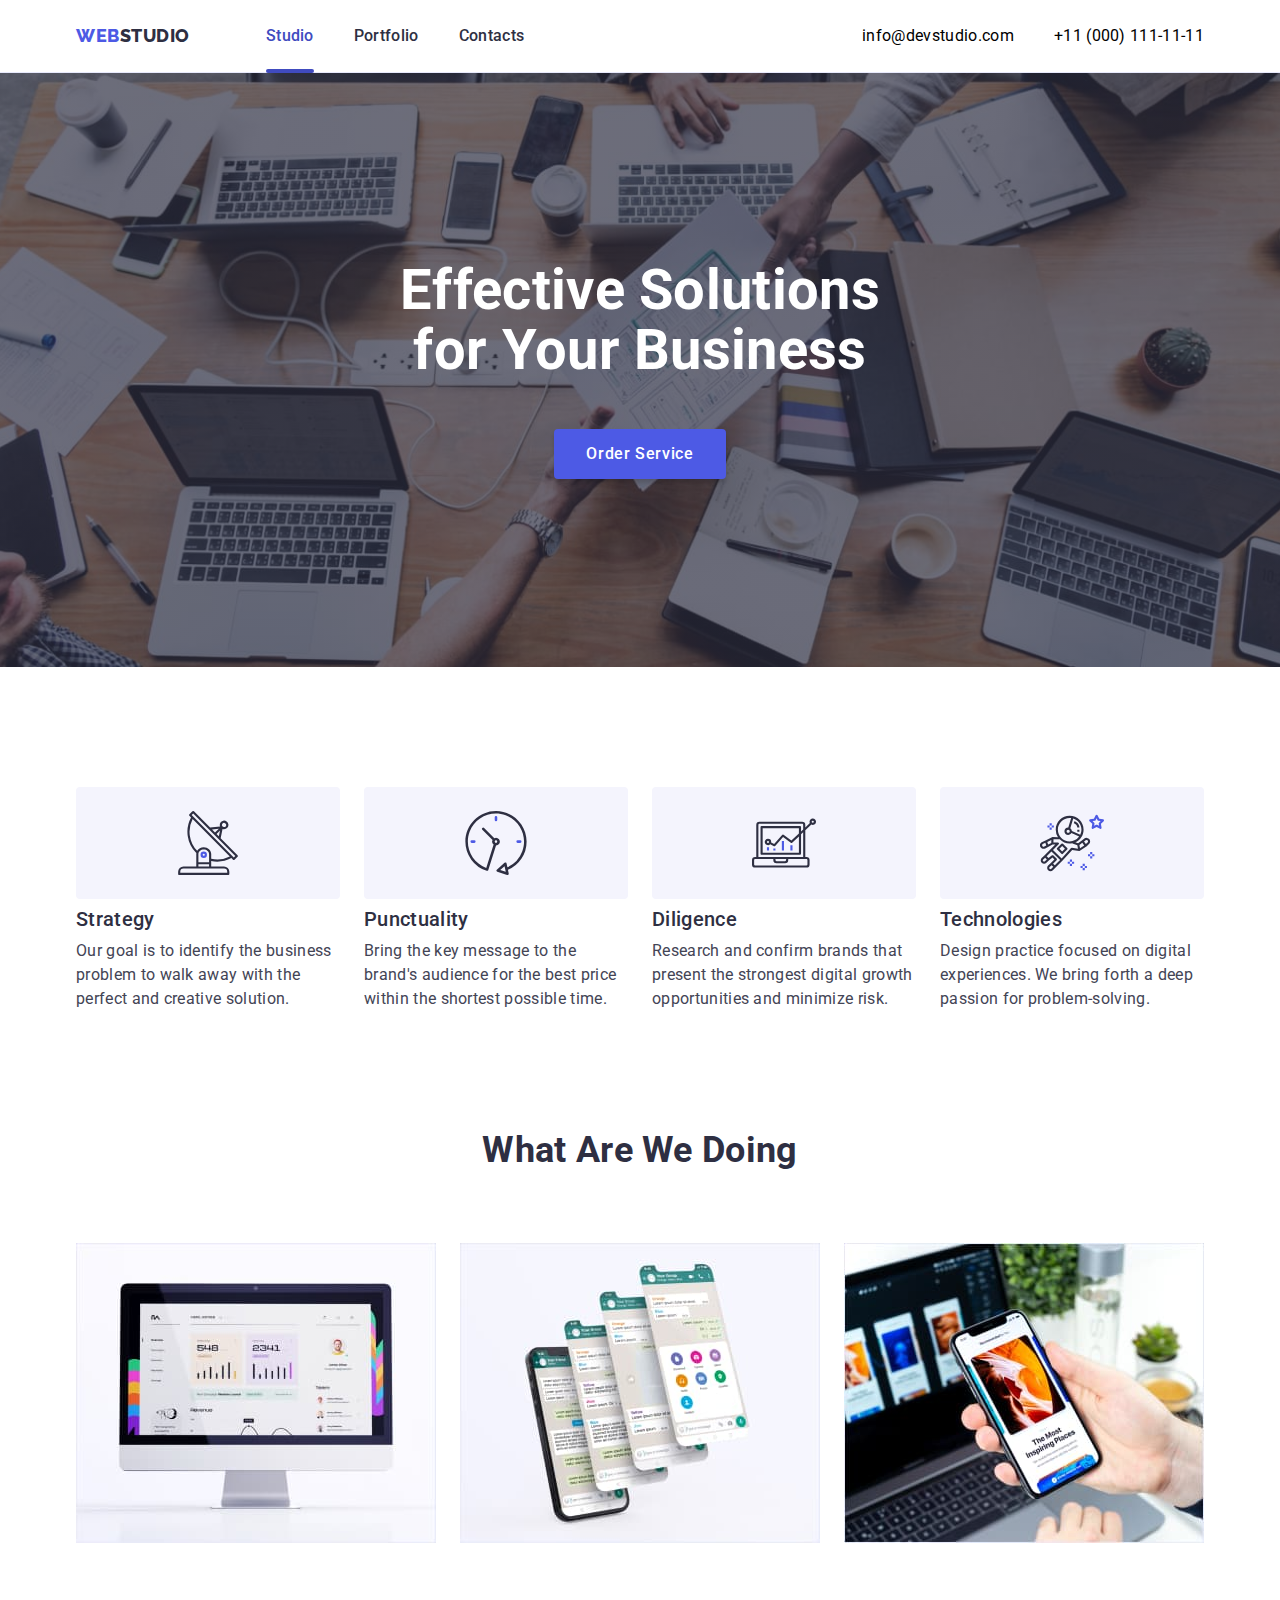
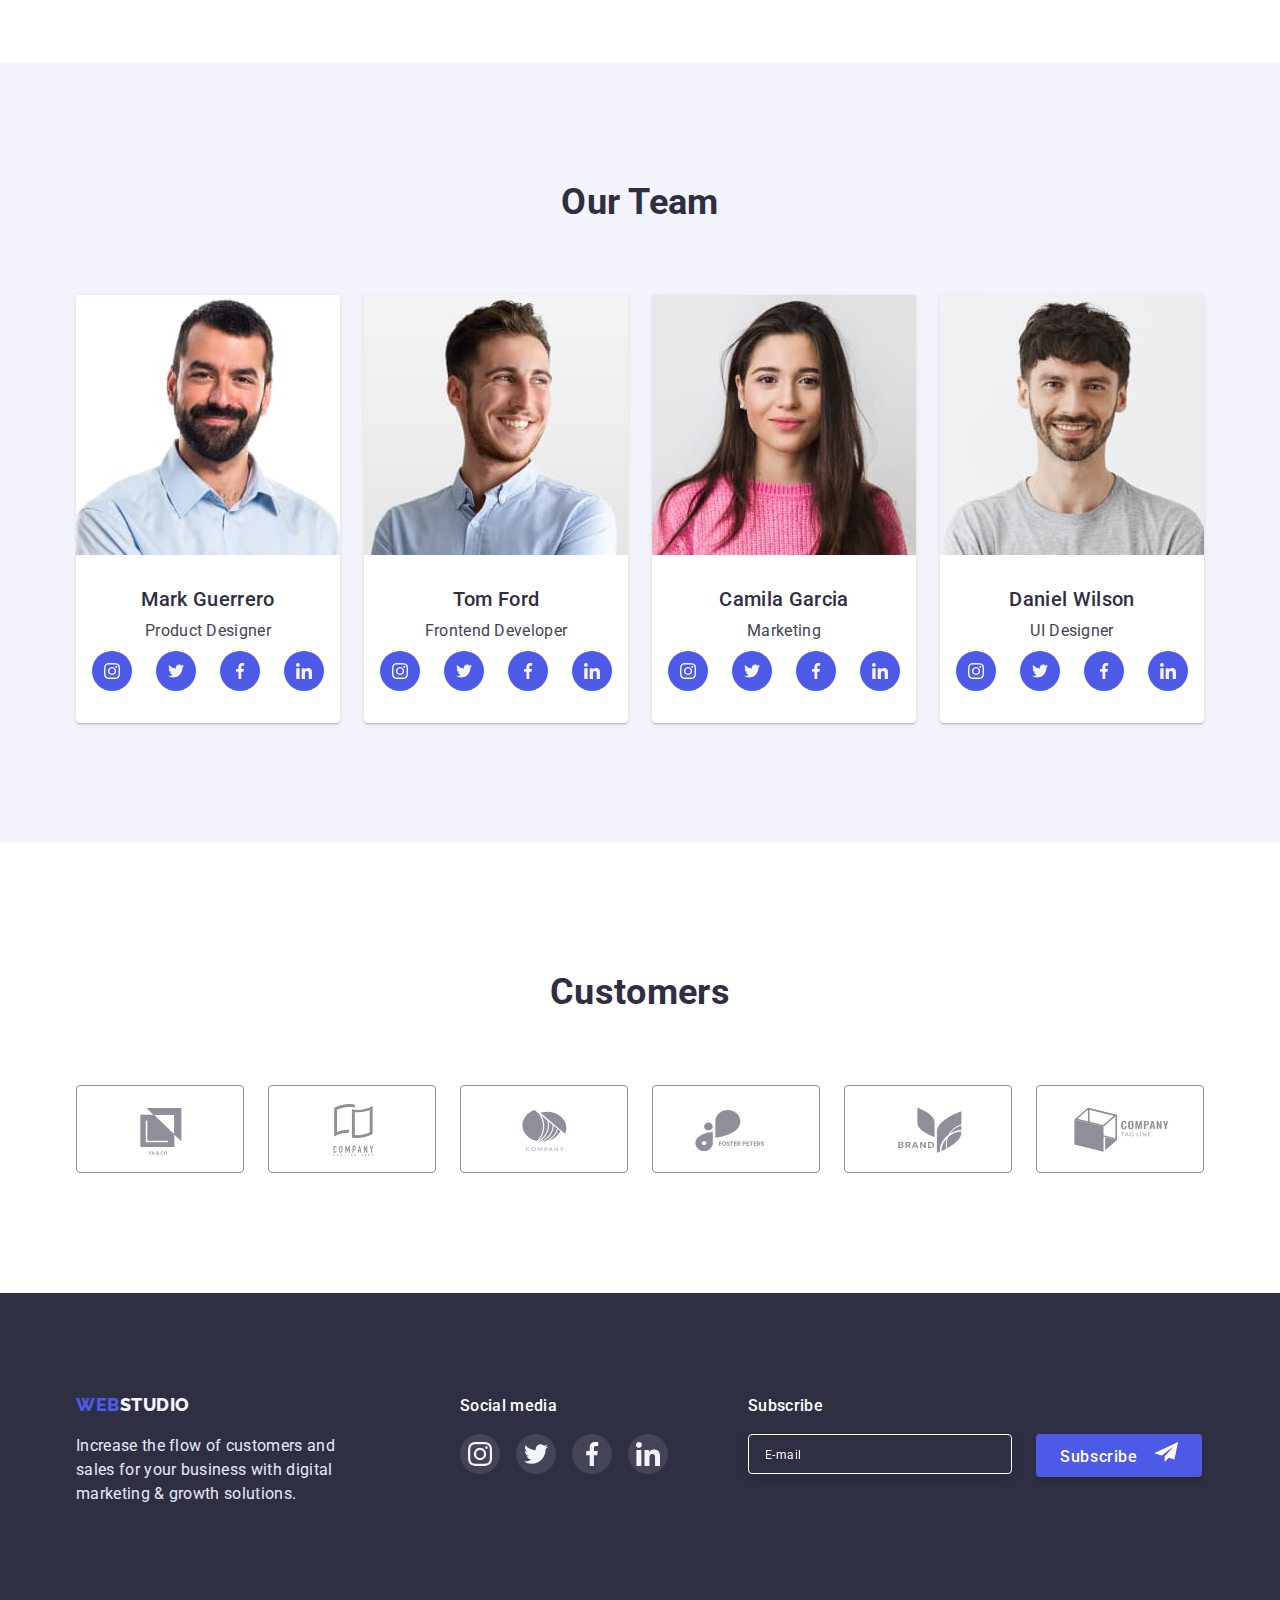
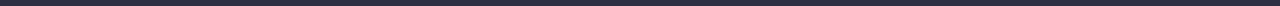
==== commit 68478b68: "Finished work" ====
--- a/index.html
+++ b/index.html
@@ -366,13 +366,28 @@
                     </li>
                 </ul>
             </div>
+            <form class="footer-form">
+                <p class="footer-form-title">Subscribe</p>
+                <div class="form-block">
+                <label>
+                        <span class="modal-form-input-wrapper">
+                        <input type="email" name="user_email" class="footer-form-input" required placeholder="E-mail"/>
+                        </span>
+                </label>
+                <button type="submit" class="footer-form-submit">
+                Subscribe<svg class="footer-form-submit-icon" width="24" height="20">
+                <use href="./images/symbol-defs.svg#icon-icon-send"></use>
+                </svg>
+            </button>
+            </div>
+            </form>
             </div>
         </div>
     </footer>
 
     <!--MODAL WINDOW-->
 
-    <div class="backdrop" data-modal>
+    <div class="backdrop is-hidden" data-modal>
         <div class="modal">
             <button type="button" class="modal-close-btn" data-modal-close>
                 <svg class="modal-close-btn-icon" width="8" height="8">
@@ -384,7 +399,7 @@
                 <label class="modal-form-field">
                     <span class="modal-form-input-desc">Name</span>
                     <span class="modal-form-input-wrapper">
-                        <input type="text" name="user_name" class="modal-form-input" required pattern="^[a-zA-Z]" + minlength="2"/>
+                        <input type="text" name="user_name" class="modal-form-input" required pattern="^[a-zA-Z]"/>
                         <svg class="modal-input-icon" width="12" height="12">
                             <use href="./images/symbol-defs.svg#icon-vector-name"></use>
                         </svg>
@@ -422,7 +437,7 @@
                 name="user_policy"/>
                 <label 
                 for="user-policy" 
-                class="modal-form-check-desc">I accept the terms and conditions of the <a href="">Privacy Policy</a></label>
+                class="modal-form-check-desc">I accept the terms and conditions of the&nbsp;<a href="">Privacy Policy</a></label>
                 <button type="submit" class="modal-form-submit">Send</button>
             </form>
         </div>
--- a/css/style.css
+++ b/css/style.css
@@ -384,6 +384,10 @@
     align-items: baseline;
 }
 
+.block-social {
+    margin-right: 80px;
+}
+
 .block-logo {
     margin-right: 120px;
 }
@@ -423,6 +427,65 @@
     background-color: var(--color-green);
 }
 
+.footer-form-title {
+    font-weight: 500;
+    font-style: 16px;
+    line-height: 1.5;
+    color: var(--primary-color-white);
+    margin-bottom: 16px;
+}
+
+.footer-form-input {
+    min-width: 264px;
+    min-height: 40px;
+    margin-right: 24px;
+    padding-left: 16px;
+    border: 1px solid #FFFFFF;
+    filter: drop-shadow(0px 4px 4px rgba(0, 0, 0, 0.15));
+    border-radius: 4px;
+    background-color: var(--color-navy-blue);
+}
+
+.footer-form-input::placeholder {
+    font-size: 12px;
+    line-height: 2;
+    letter-spacing: 0.04em;
+    color: var(--primary-color-white);
+}
+
+.form-block {
+    display: flex;
+    justify-content: center;
+}
+
+.footer-form-submit {
+    align-items: center;
+    min-width: 165px;
+    min-height: 40px;
+    background: var(--color-iris);
+    color: var(--primary-color-white);
+    font-weight: 500;
+    font-size: 16px;
+    letter-spacing: 0.04em;
+    line-height: 1.5;
+    cursor: pointer;
+    font-family: inherit;
+    padding: 8px 24px;
+    border: none;
+    border-radius: 4px;
+    box-shadow: 0px 4px 4px rgba(0, 0, 0, 0.15);
+    transition: background-color 250ms var(--transition);
+}
+
+.footer-form-submit:hover,
+.footer-form-submit:focus {
+    background-color: var(--color-ocean);
+}
+
+.footer-form-submit-icon {
+    fill: var(--primary-color-white);
+    margin-left: 16px;
+}
 /*==========================MODAL WINDOW========================*/
 
 .backdrop {
@@ -442,7 +505,7 @@
     left: 50%;
     transform: translate(-50%, -50%);
     width: 408px;
-    height: 576px;
+    height: 584px;
     padding: 72px 24px 24px 24px;
     background-color: var(--color-dairy);
     box-shadow: 0px 1px 1px rgba(0, 0, 0, 0.14), 0px 1px 3px rgba(0, 0, 0, 0.12), 0px 2px 1px rgba(0, 0, 0, 0.2);
@@ -495,7 +558,7 @@
     font-weight: 500;
     font-size: 16px;
     text-align: center;
-    margin-bottom: 34px;
+    margin-bottom: 16px;
 }
 
 .modal-form-input-desc {
@@ -512,6 +575,7 @@
     height: 40px;
     border: 1px solid rgba(46, 47, 66, 0.4);
     border-radius: 4px;
+    padding-left: 38px;
     transition: border 250ms var(--transition) border-radius 250ms var(--transition);
 }
 
@@ -549,6 +613,7 @@
     position: relative;
     width: 100%;
     height: 120px;
+    padding-left: 16px;
     border: 1px solid rgba(46, 47, 66, 0.4);
     border-radius: 4px;
     resize: none;
@@ -579,6 +644,7 @@
     border: 1px solid rgba(46, 47, 66, 0.4);
     border-radius: 2px;
     cursor: pointer;
+    margin-right: 4px;
 }
 
 .modal-form-check:checked +
@@ -601,6 +667,29 @@
     display: flex;
     align-items: center;
     font-size: 12px;
+    margin-bottom: 24px;
+    transition: transition: border 250ms var(--transition) border-radius 250ms var(--transition);
+}
+
+.modal-form-submit {
+    align-self: center;
+    min-width: 169px;
+    background: var(--color-iris);
+    color: var(--primary-color-white);
+    font-weight: 500;
+    letter-spacing: 0.04em;
+    cursor: pointer;
+    font-family: inherit;
+    padding: 16px 32px;
+    border: none;
+    border-radius: 4px;
+    box-shadow: 0px 4px 4px rgba(0, 0, 0, 0.15);
+    transition: background-color 250ms var(--transition);
+}
+
+.modal-form-submit:hover,
+.modal-form-submit:focus {
+    background-color: var(--color-ocean);
 }
 /*==========================MODAL WINDOW========================*/
 
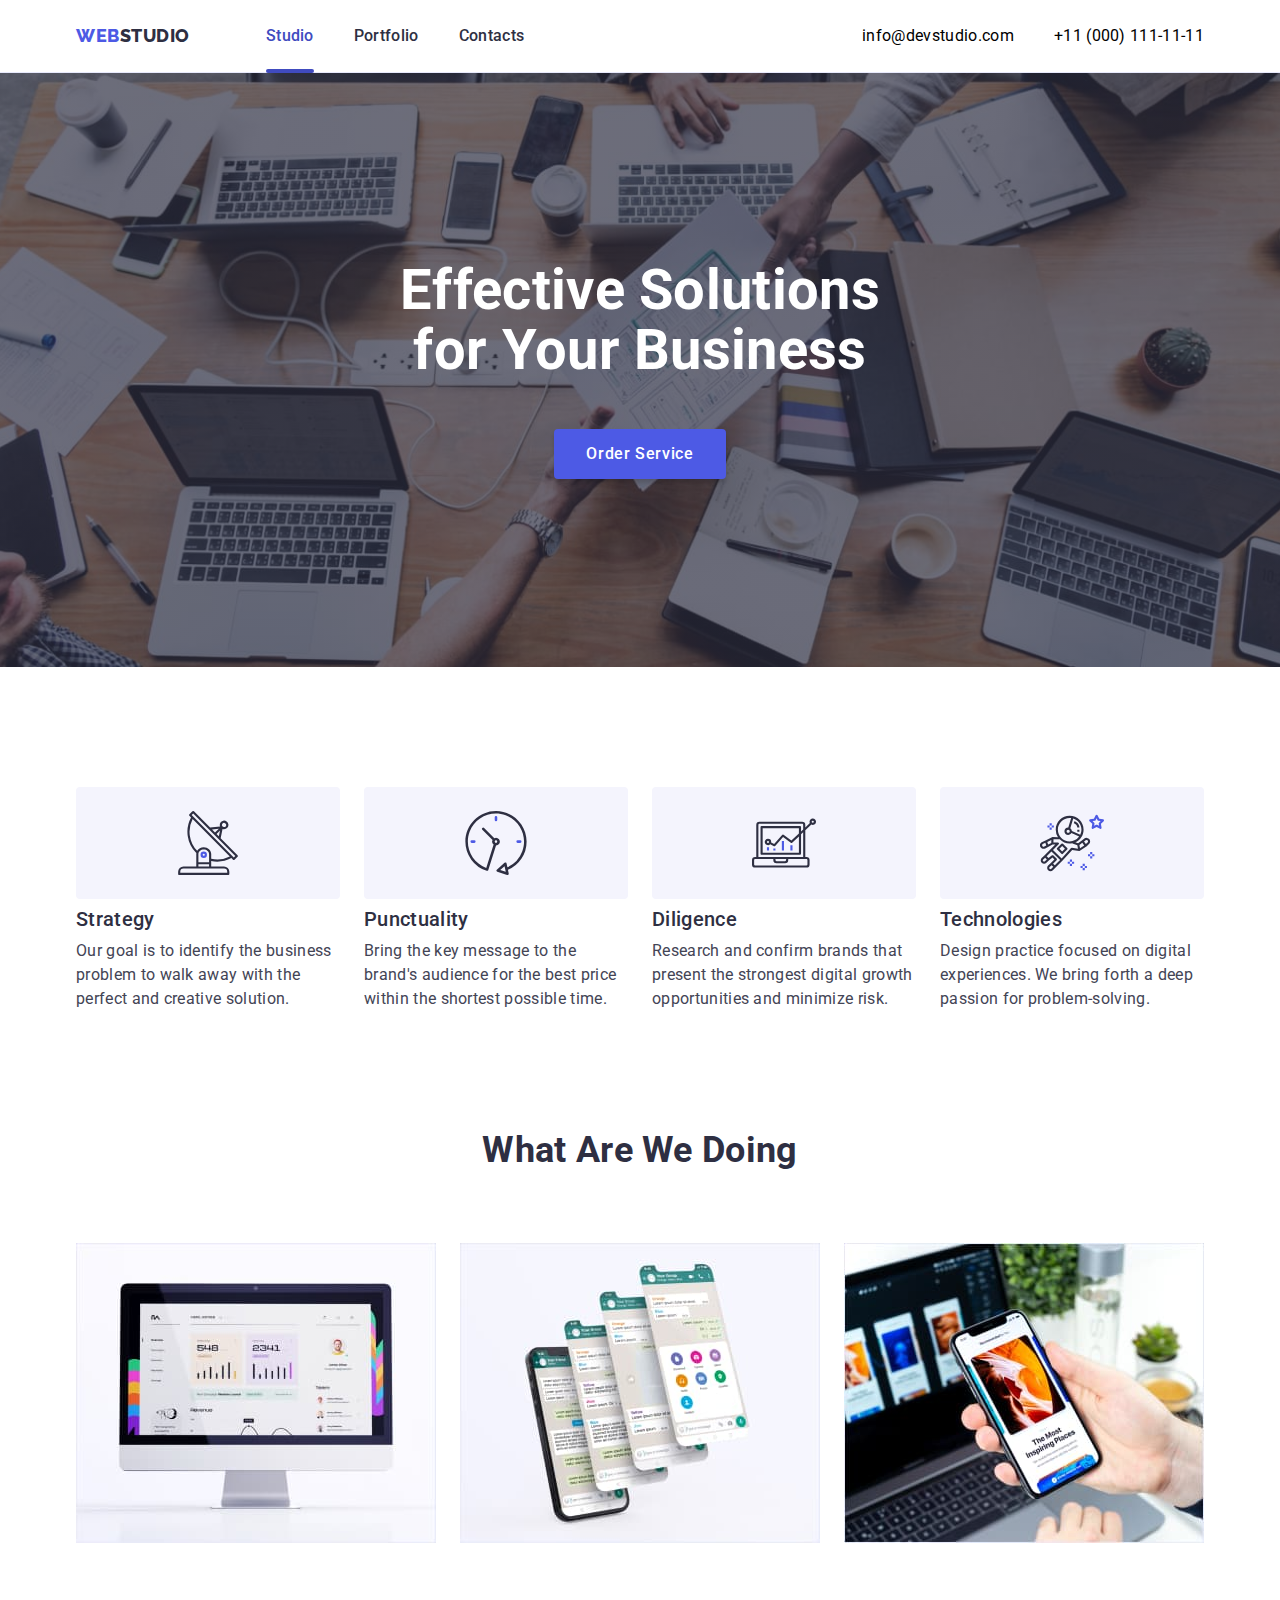
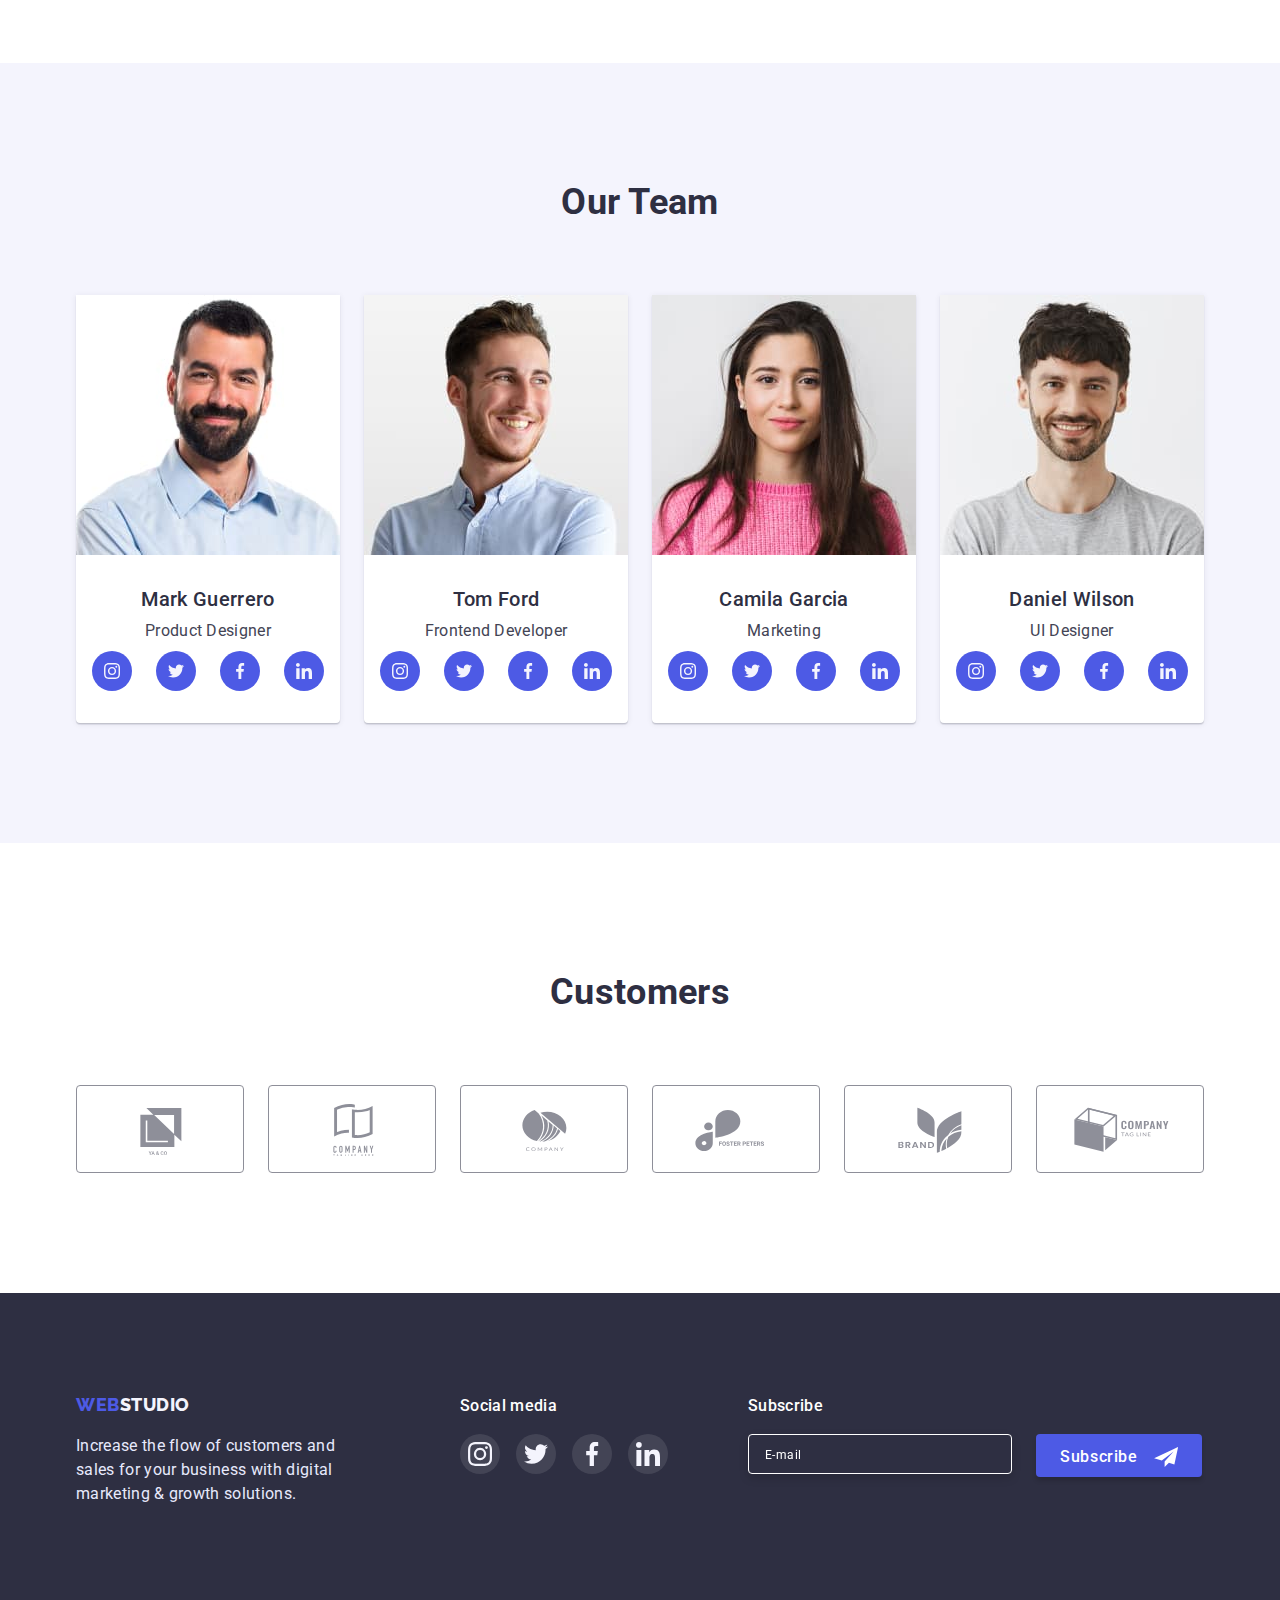
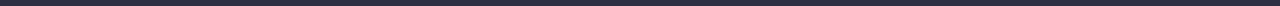
==== commit ec76561d: "Correction" ====
--- a/index.html
+++ b/index.html
@@ -400,7 +400,7 @@
                     <span class="modal-form-input-desc">Name</span>
                     <span class="modal-form-input-wrapper">
                         <input type="text" name="user_name" class="modal-form-input" required pattern="^[a-zA-Z]"/>
-                        <svg class="modal-input-icon" width="12" height="12">
+                        <svg class="modal-input-icon" width="18" height="24">
                             <use href="./images/symbol-defs.svg#icon-vector-name"></use>
                         </svg>
                     </span>
@@ -409,7 +409,7 @@
                     <span class="modal-form-input-desc">Phone</span>
                     <span class="modal-form-input-wrapper">
                         <input type="tel" name="user_phone" class="modal-form-input" required pattern="[0-9]{3}-[0-9]{3}-[0-9]{2}-[0-9]{2}" title="xxx-xxx-xx-xx"/>
-                        <svg class="modal-input-icon" width="13" height="13">
+                        <svg class="modal-input-icon" width="18" height="24">
                         <use href="./images/symbol-defs.svg#icon-vector-phone"></use>
                         </svg>
                     </span>
@@ -418,7 +418,7 @@
                     <span class="modal-form-input-desc">Email</span>
                     <span class="modal-form-input-wrapper">
                         <input type="email" name="user_email" class="modal-form-input" required/>
-                        <svg class="modal-input-icon" width="15" height="12">
+                        <svg class="modal-input-icon" width="18" height="24">
                         <use href="./images/symbol-defs.svg#icon-vector-email"></use>
                         </svg>
                     </span>
--- a/css/style.css
+++ b/css/style.css
@@ -438,11 +438,11 @@
 .footer-form-input {
     min-width: 264px;
     min-height: 40px;
-    margin-right: 24px;
     padding-left: 16px;
     border: 1px solid #FFFFFF;
     filter: drop-shadow(0px 4px 4px rgba(0, 0, 0, 0.15));
     border-radius: 4px;
+    color: var(--primary-color-white);
     background-color: var(--color-navy-blue);
 }
 
@@ -456,24 +456,26 @@
 .form-block {
     display: flex;
     justify-content: center;
+    gap: 24px;
 }
 
 .footer-form-submit {
-    align-items: center;
     min-width: 165px;
     min-height: 40px;
+    padding: 8px 24px;
     background: var(--color-iris);
     color: var(--primary-color-white);
+    
+    border: none;
+    border-radius: 4px;
+    box-shadow: 0px 4px 4px rgba(0, 0, 0, 0.15);
+    cursor: pointer;
+    
+    font-family: inherit;
     font-weight: 500;
     font-size: 16px;
     letter-spacing: 0.04em;
     line-height: 1.5;
-    cursor: pointer;
-    font-family: inherit;
-    padding: 8px 24px;
-    border: none;
-    border-radius: 4px;
-    box-shadow: 0px 4px 4px rgba(0, 0, 0, 0.15);
     transition: background-color 250ms var(--transition);
 }
 
@@ -485,6 +487,7 @@
 .footer-form-submit-icon {
     fill: var(--primary-color-white);
     margin-left: 16px;
+    transform: translateY(5px);
 }
 /*==========================MODAL WINDOW========================*/
 
@@ -613,7 +616,7 @@
     position: relative;
     width: 100%;
     height: 120px;
-    padding-left: 16px;
+    padding: 10px 16px;
     border: 1px solid rgba(46, 47, 66, 0.4);
     border-radius: 4px;
     resize: none;
